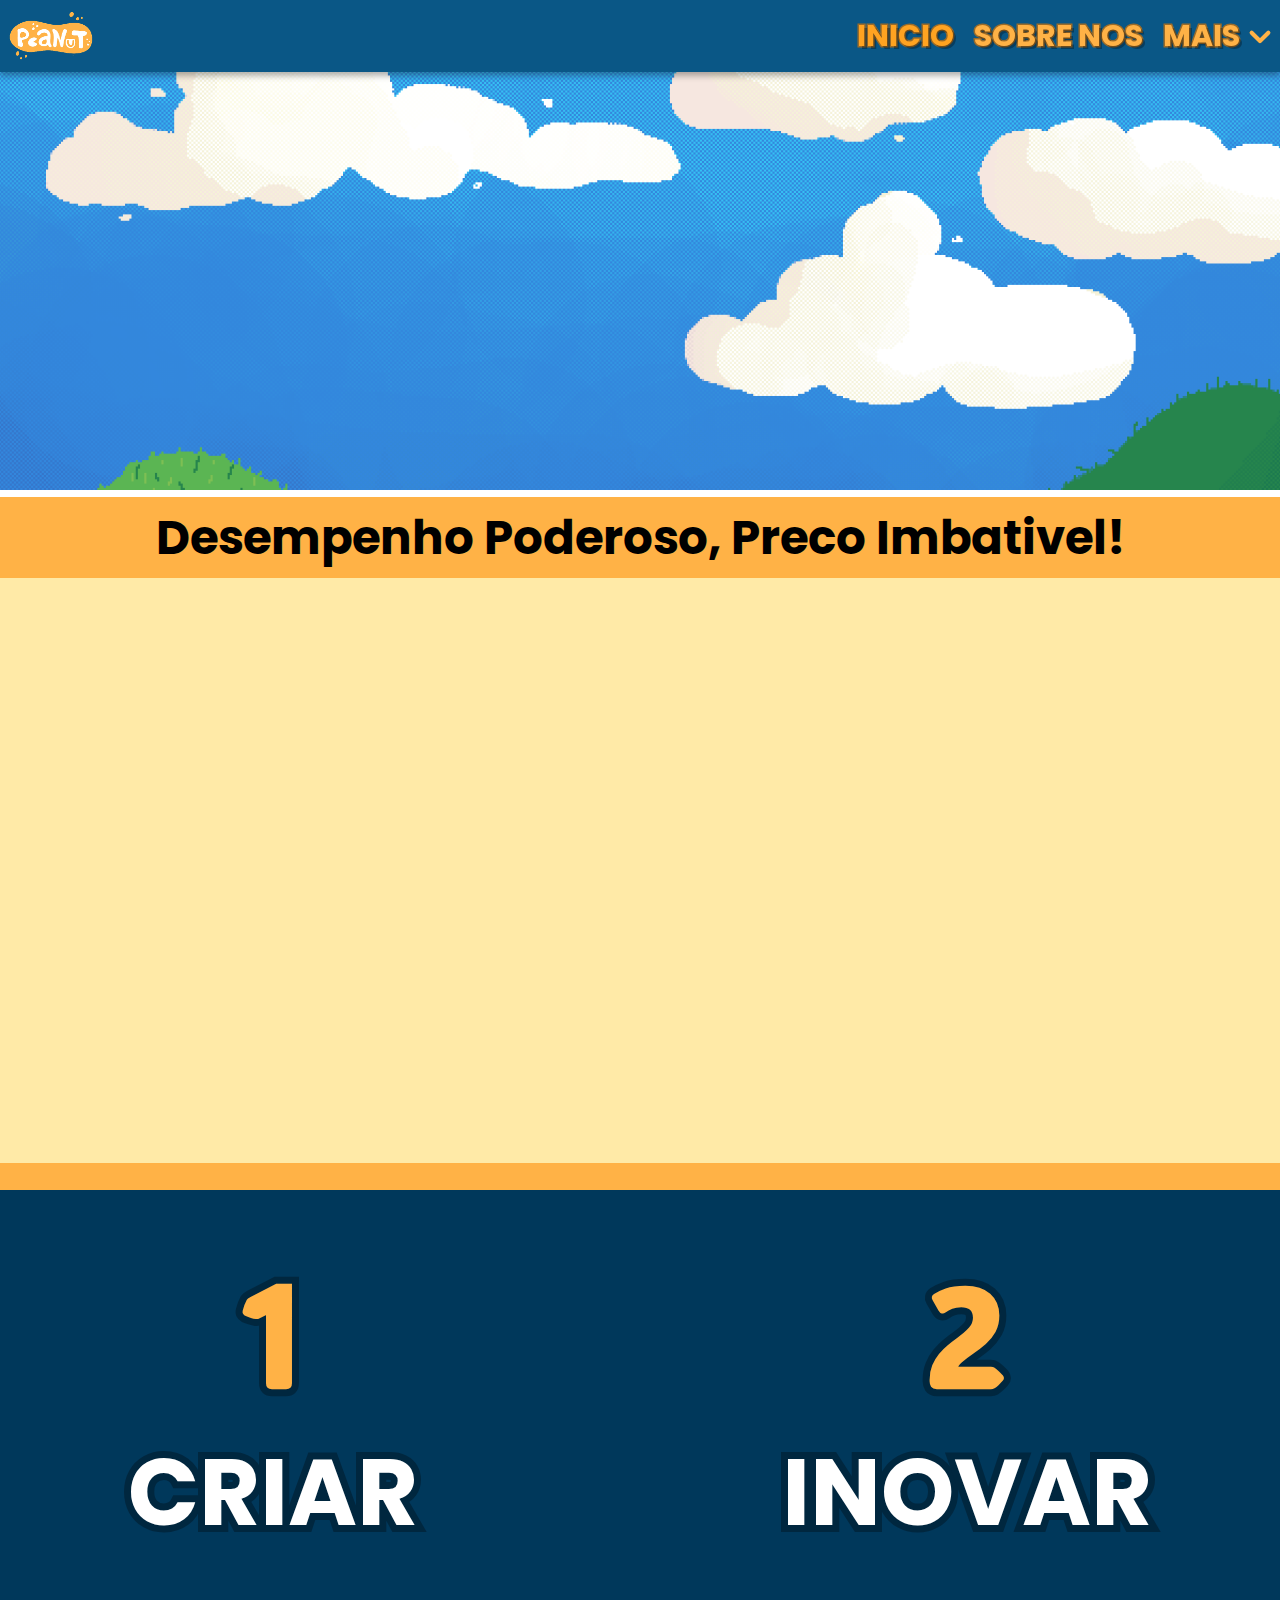
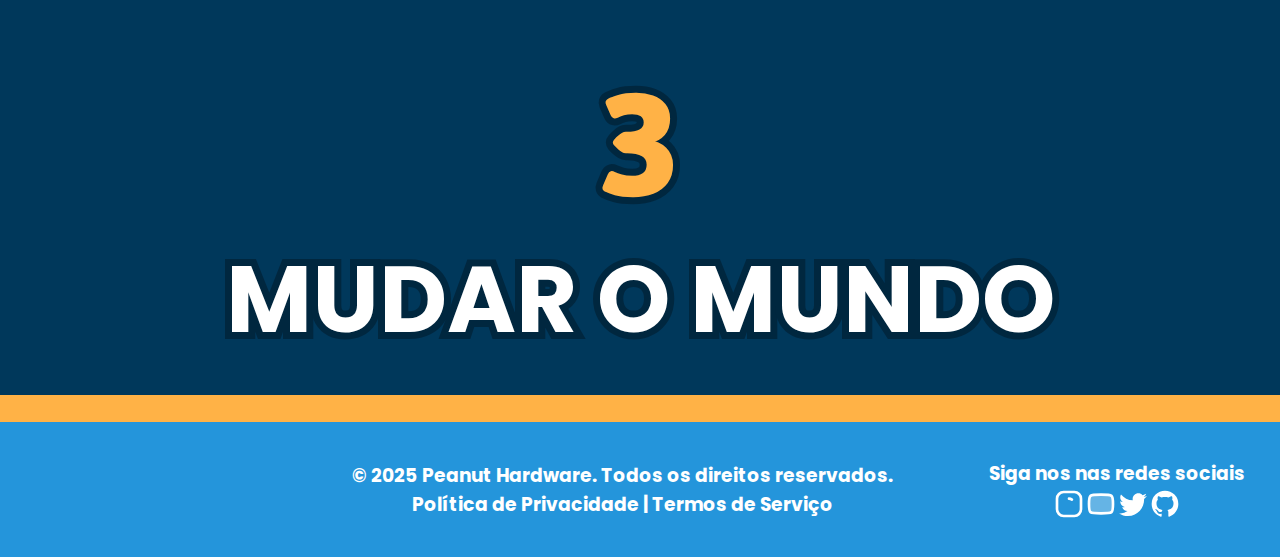
==== index.html @ 9fbf4899 "atualizacoes" ====
<!DOCTYPE html>
<html lang="en">
<head>
    <meta charset="UTF-8">
    <meta name="viewport" content="width=device-width, initial-scale=1.0">
    <title>Peanut Hardware</title>
    <link rel="stylesheet" href="style.css">


    <!--External Fonts-->
    <link rel="preconnect" href="https://fonts.googleapis.com">
    <link rel="preconnect" href="https://fonts.gstatic.com" crossorigin>
    <link href="https://fonts.googleapis.com/css2?family=ADLaM+Display&family=Poppins:ital,wght@0,100;0,200;0,300;0,400;0,500;0,600;0,700;0,800;0,900;1,100;1,200;1,300;1,400;1,500;1,600;1,700;1,800;1,900&display=swap" rel="stylesheet">
    

</head>
<body>
    <div id="barraSuperior">
        <img id ="logoPura" src="Assets/logo/logoPura.png" alt="logo Pura">
        <div style="width: 70%;"></div>
        <h3 style="color: #FFA321;">INICIO</h3>
        <h3>SOBRE NOS</h3>
        <div id="mais">
            <h3>MAIS</h3>
            <svg xmlns="http://www.w3.org/2000/svg" width="40" height="40" viewBox="0 0 24 24"><path fill="none" stroke="currentColor" stroke-linecap="round" stroke-linejoin="round" stroke-width="2.5" d="m7 10l5 5m0 0l5-5"/></svg>
        </div>

    </div>

    <table cellspacing="0" cellpadding="0" border="0" width="100%">
        <tr id="linha1">
            <td>
                <img id="BackgroundNuvens" src="Assets/BackgroundNuvens.png" alt="Background Nuvens">
                <!-- <img id="logo" src="Assets/logo/Logo.png" alt="Logo"> -->
            </td>
        </tr>
        <tr id="linha2">
            <td>
                <div class="barraTitulo">
                    <h3>Desempenho Poderoso, Preco Imbativel!</h3>
                </div>
            </td>
        </tr>
        <tr id="linha3">
            <td></td>
        </tr>
        <tr id="linha4">
            <td>
                <div class="separador"></div>
            </td>

        </tr>
        <tr class="linha5">
            <td class="anaRoubadaLinha1">
                <div class="anaRoubada">
                    <h3 class="numero">1</h3>
                    <div>
                        <h3>CRIAR</h3>
                    </div>
                </div>
                <div class="anaRoubada">
                    <h3 class="numero">2</h3>
                    <div>
                        <h3>INOVAR</h3>
                    </div>
                </div>
            </td>
        </tr>
        <tr class="linha5">
            <td>
                <div class="anaRoubada">
                    <h3 class="numero">3</h3>
                    <div>
                        <h3>MUDAR O MUNDO</h3>
                    </div>
                </div>
            </td>
        </tr>
        <tr class="separador">
            <td></td>
        </tr>
    </table>
    <footer id="rodape">
        <div style="width: 20%;"></div>
        <div>
            <h3>© 2025 Peanut Hardware. Todos os direitos reservados. <br> Política de Privacidade | Termos de Serviço </h3>
        </div>
        <div id="redesSociais">
            <h3>Siga nos nas redes sociais</h3>
            <div id="iconesRedesSociais">
                <svg xmlns="http://www.w3.org/2000/svg" width="32" height="32" viewBox="0 0 24 24"><circle cx="17" cy="7" r="1.5" fill="currentColor" fill-opacity="0"><animate fill="freeze" attributeName="fill-opacity" begin="1.3s" dur="0.15s" values="0;1"/></circle><g fill="none" stroke="currentColor" stroke-linecap="round" stroke-linejoin="round" stroke-width="2"><path stroke-dasharray="72" stroke-dashoffset="72" d="M16 3c2.76 0 5 2.24 5 5v8c0 2.76 -2.24 5 -5 5h-8c-2.76 0 -5 -2.24 -5 -5v-8c0 -2.76 2.24 -5 5 -5h4Z"><animate fill="freeze" attributeName="stroke-dashoffset" dur="0.6s" values="72;0"/></path><path stroke-dasharray="28" stroke-dashoffset="28" d="M12 8c2.21 0 4 1.79 4 4c0 2.21 -1.79 4 -4 4c-2.21 0 -4 -1.79 -4 -4c0 -2.21 1.79 -4 4 -4"><animate fill="freeze" attributeName="stroke-dashoffset" begin="0.7s" dur="0.6s" values="28;0"/></path></g></svg>
                <svg xmlns="http://www.w3.org/2000/svg" width="32" height="32" viewBox="0 0 24 24"><mask id="lineMdYoutubeFilled0"><g fill="none" fill-opacity="0" stroke="#fff" stroke-linecap="round" stroke-linejoin="round" stroke-width="2"><path fill="#fff" stroke-dasharray="64" stroke-dashoffset="64" d="M12 5c9 0 9 0 9 7c0 7 0 7 -9 7c-9 0 -9 0 -9 -7c0 -7 0 -7 9 -7Z"><animate fill="freeze" attributeName="fill-opacity" begin="0.6s" dur="0.5s" values="0;1"/><animate fill="freeze" attributeName="stroke-dashoffset" dur="0.6s" values="64;0"/></path><path fill="#000" stroke="none" d="M12 11L12 12L12 13z"><animate fill="freeze" attributeName="d" begin="1.1s" dur="0.2s" values="M12 11L12 12L12 13z;M10 8.5L16 12L10 15.5z"/><set fill="freeze" attributeName="fill-opacity" begin="1.1s" to="1"/></path></g></mask><rect width="24" height="24" fill="currentColor" mask="url(#lineMdYoutubeFilled0)"/></svg>
                <svg xmlns="http://www.w3.org/2000/svg" width="32" height="32" viewBox="0 0 24 24"><path fill="currentColor" d="M22.46 6c-.77.35-1.6.58-2.46.69c.88-.53 1.56-1.37 1.88-2.38c-.83.5-1.75.85-2.72 1.05C18.37 4.5 17.26 4 16 4c-2.35 0-4.27 1.92-4.27 4.29c0 .34.04.67.11.98C8.28 9.09 5.11 7.38 3 4.79c-.37.63-.58 1.37-.58 2.15c0 1.49.75 2.81 1.91 3.56c-.71 0-1.37-.2-1.95-.5v.03c0 2.08 1.48 3.82 3.44 4.21a4.2 4.2 0 0 1-1.93.07a4.28 4.28 0 0 0 4 2.98a8.52 8.52 0 0 1-5.33 1.84q-.51 0-1.02-.06C3.44 20.29 5.7 21 8.12 21C16 21 20.33 14.46 20.33 8.79c0-.19 0-.37-.01-.56c.84-.6 1.56-1.36 2.14-2.23"/></svg>
                <svg xmlns="http://www.w3.org/2000/svg" width="32" height="32" viewBox="0 0 24 24"><path fill="currentColor" d="M12 2A10 10 0 0 0 2 12c0 4.42 2.87 8.17 6.84 9.5c.5.08.66-.23.66-.5v-1.69c-2.77.6-3.36-1.34-3.36-1.34c-.46-1.16-1.11-1.47-1.11-1.47c-.91-.62.07-.6.07-.6c1 .07 1.53 1.03 1.53 1.03c.87 1.52 2.34 1.07 2.91.83c.09-.65.35-1.09.63-1.34c-2.22-.25-4.55-1.11-4.55-4.92c0-1.11.38-2 1.03-2.71c-.1-.25-.45-1.29.1-2.64c0 0 .84-.27 2.75 1.02c.79-.22 1.65-.33 2.5-.33s1.71.11 2.5.33c1.91-1.29 2.75-1.02 2.75-1.02c.55 1.35.2 2.39.1 2.64c.65.71 1.03 1.6 1.03 2.71c0 3.82-2.34 4.66-4.57 4.91c.36.31.69.92.69 1.85V21c0 .27.16.59.67.5C19.14 20.16 22 16.42 22 12A10 10 0 0 0 12 2"/></svg>
            </div>
        </div>
    </footer>


</body>
</html>
---- style.css ----
body {
    margin: 0px;
    font-family: "Poppins", sans-serif;
}

#barraSuperior {
    background-color: #0A5786;
    width: 100%;
    height: 8vh;
    position: fixed;
    display: flex;
    justify-content: space-between;
    align-items: center;
    box-shadow: 0px 4px 6px rgba(0, 0, 0, 0.3);
    
}

#barraSuperior img {
    height: 100%; /* Ajusta o tamanho da logo */
}

#barraSuperior h3 {
    margin: 0 10px; /* Adiciona espaçamento horizontal entre os textos */
    color: #FFB246; /* Garante que o texto seja visível */
    font-size: 30px; /* Ajusta o tamanho do texto */
    white-space: nowrap; /* Evita que o texto quebre em várias linhas */
    paint-order: stroke fill;
    -webkit-text-stroke: 3px #996B2A;
    text-shadow: 3px 3px rgba(0, 0, 0, 0.296);
}

#mais {
    display: flex;
    align-items: center;
}

#mais h3 {
    margin-right: 0%;

}

#mais svg {
    color: #FFB246;
}

#BackgroundNuvens {
    width: 100%;
    margin: 0px;
}

.barraTitulo {
    font-weight: 700;
    font-size: 40px;
    width: 100%;
    height: 9vh;
    align-content: center;
    background-color: #FFB246;
    display: flex; /* Adicionado */
    justify-content: center; /* Centraliza horizontalmente */
    align-items: center; /* Centraliza verticalmente */
    text-align: center; /* Garante alinhamento horizontal do texto */
}

.separador {
    width: 100%;
    height: 3vh;
    background-color: #FFB246;
}
#linha1 {

}

#linha3 {
    width: 100%;
    height: 65vh;
    background-color: #FFEAA7;
}

.linha5 {
    width: 100%;
    height: 40vh;
    background-color: #00385B;
}

.anaRoubada {
    font-weight: 700;
    font-size: 80px;
    font-weight: 600;    
    justify-content: center; /* Centraliza horizontalmente */
    align-items: center; /* Centraliza verticalmente */
    text-align: center; 
    margin-top: 5%;
    margin-bottom: 2%;
    color: #FFFFFF;
    paint-order: stroke fill;
    -webkit-text-stroke: 14px #00273F;
    
    
}

h3 {
    margin: 0px;
}
.numero {
    font-size: 140px;
    font-family: "ADLaM Display", system-ui;
    color: #FFB246;

}


.anaRoubadaLinha1 {
    margin-left: 10%;
    margin-right: 10%;
    display: flex; 
    justify-content: space-between;
}

#rodape {
    background-color: #2495DB;
    height: 15vh;
    display: flex;
    justify-content: space-between; /* Centraliza horizontalmente */
    align-items: center; /* Centraliza verticalmente */
    text-align: center; 
}

#rodape h3 {
    color: #FFFFFF;
}

#redesSociais {
    margin-right: 2.7%;
}


#iconesRedesSociais svg {
    color: #FFFFFF;
    transition: 0.2s;
    
}
#redesSociais div {
    display: flex;
    justify-content: center;
    align-items: center;
    text-align: center;
    
}


#logo {
    position: absolute;

} 

#logoPura {
    scale: 0.9;
}
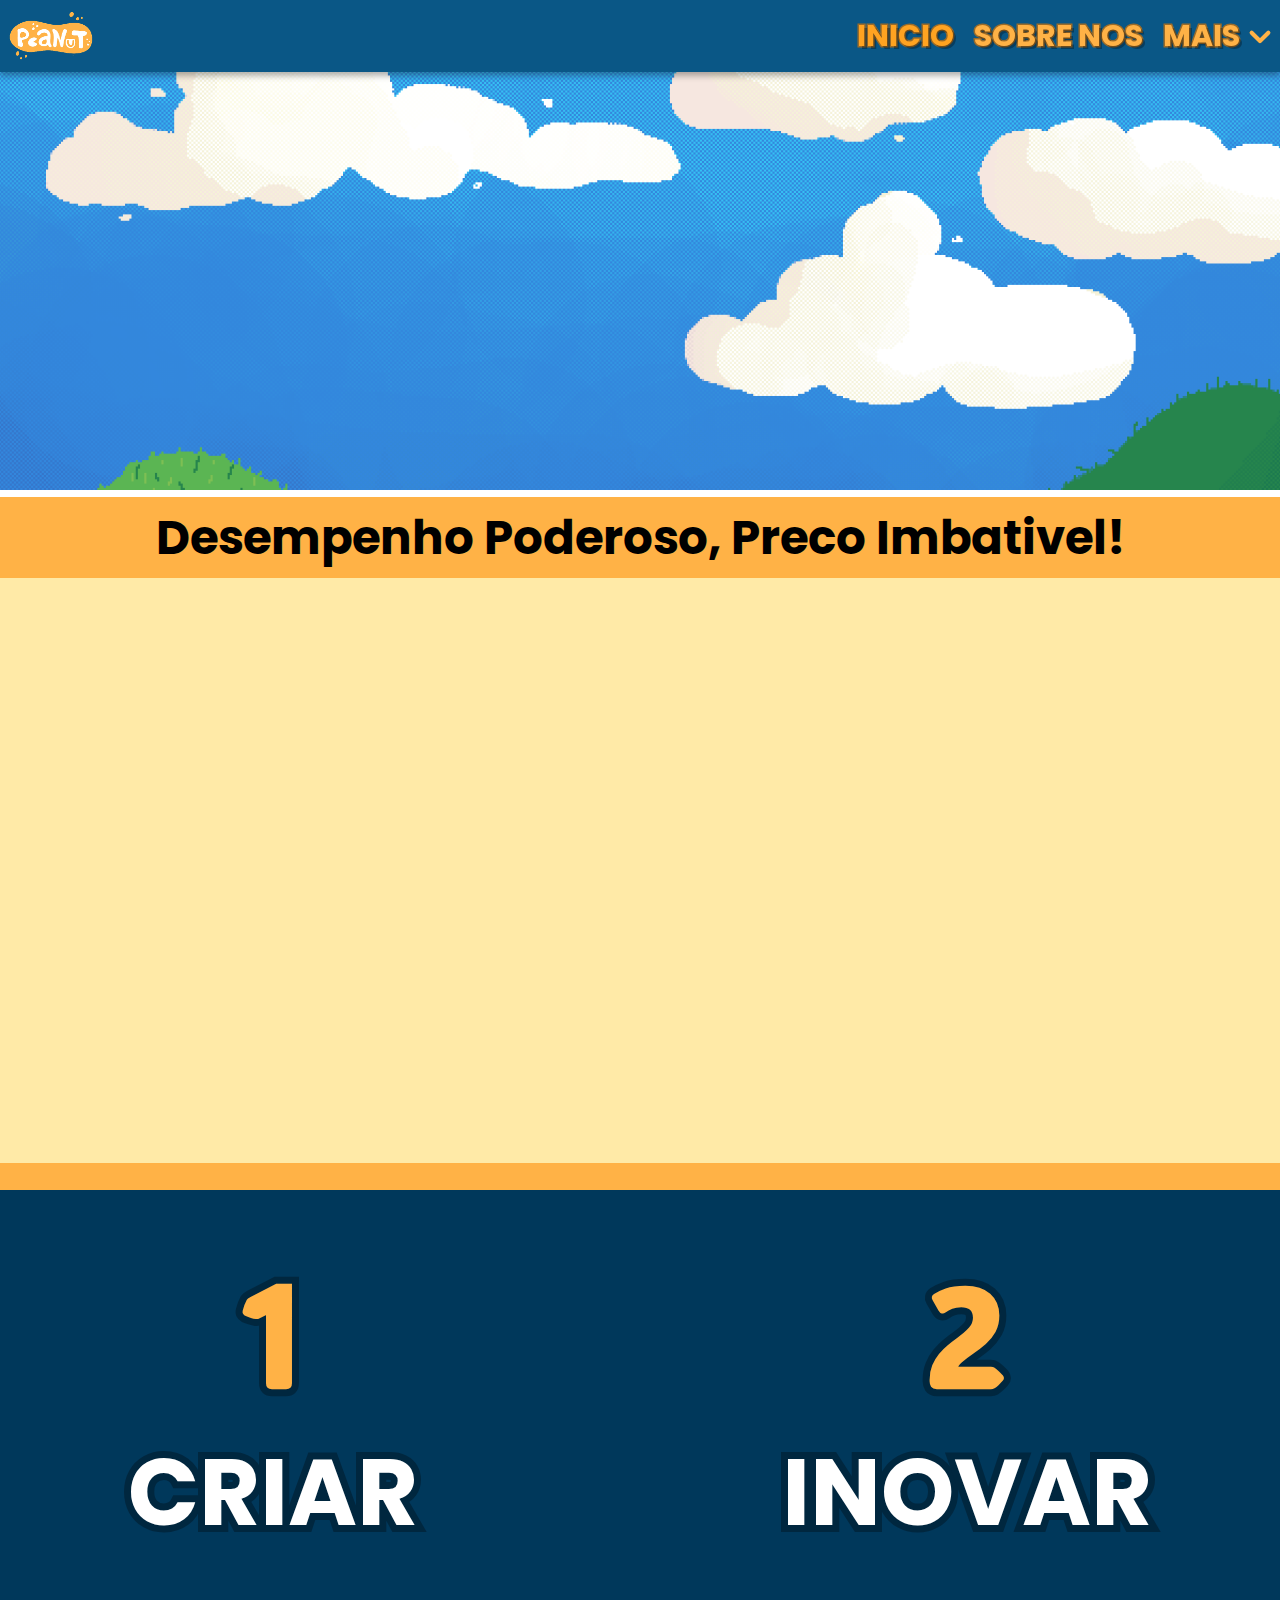
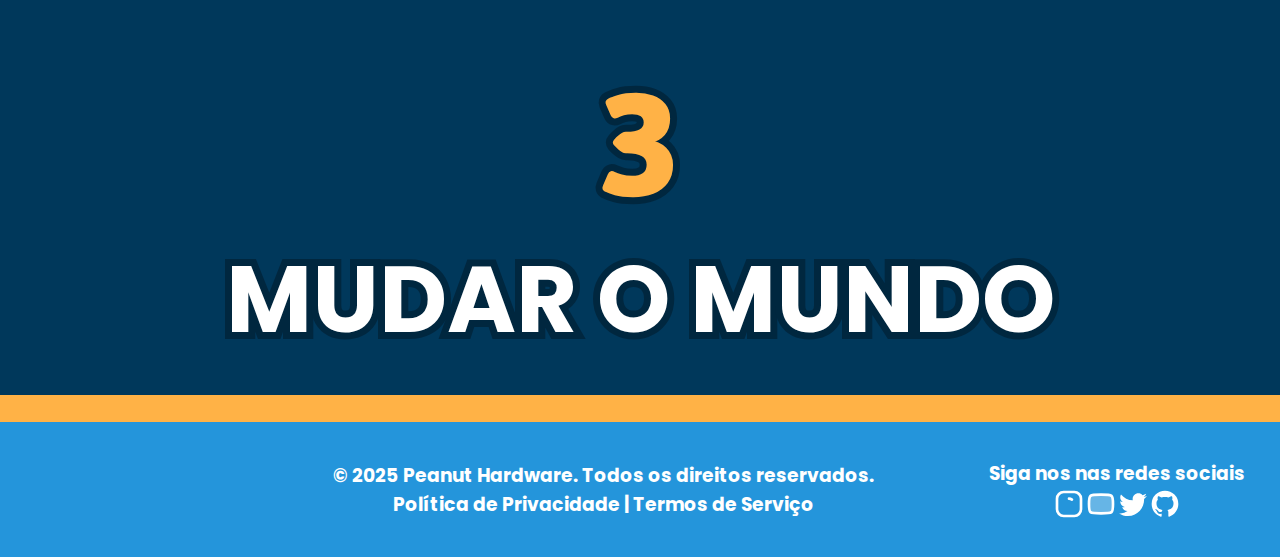
==== commit 5b24e5bd: "Add files via upload" ====
--- a/index.html
+++ b/index.html
@@ -1,101 +1,105 @@
-<!DOCTYPE html>
-<html lang="en">
-<head>
-    <meta charset="UTF-8">
-    <meta name="viewport" content="width=device-width, initial-scale=1.0">
-    <title>Peanut Hardware</title>
-    <link rel="stylesheet" href="style.css">
-
-
-    <!--External Fonts-->
-    <link rel="preconnect" href="https://fonts.googleapis.com">
-    <link rel="preconnect" href="https://fonts.gstatic.com" crossorigin>
-    <link href="https://fonts.googleapis.com/css2?family=ADLaM+Display&family=Poppins:ital,wght@0,100;0,200;0,300;0,400;0,500;0,600;0,700;0,800;0,900;1,100;1,200;1,300;1,400;1,500;1,600;1,700;1,800;1,900&display=swap" rel="stylesheet">
-    
-
-</head>
-<body>
-    <div id="barraSuperior">
-        <img id ="logoPura" src="Assets/logo/logoPura.png" alt="logo Pura">
-        <div style="width: 70%;"></div>
-        <h3 style="color: #FFA321;">INICIO</h3>
-        <h3>SOBRE NOS</h3>
-        <div id="mais">
-            <h3>MAIS</h3>
-            <svg xmlns="http://www.w3.org/2000/svg" width="40" height="40" viewBox="0 0 24 24"><path fill="none" stroke="currentColor" stroke-linecap="round" stroke-linejoin="round" stroke-width="2.5" d="m7 10l5 5m0 0l5-5"/></svg>
-        </div>
-
-    </div>
-
-    <table cellspacing="0" cellpadding="0" border="0" width="100%">
-        <tr id="linha1">
-            <td>
-                <img id="BackgroundNuvens" src="Assets/BackgroundNuvens.png" alt="Background Nuvens">
-                <!-- <img id="logo" src="Assets/logo/Logo.png" alt="Logo"> -->
-            </td>
-        </tr>
-        <tr id="linha2">
-            <td>
-                <div class="barraTitulo">
-                    <h3>Desempenho Poderoso, Preco Imbativel!</h3>
-                </div>
-            </td>
-        </tr>
-        <tr id="linha3">
-            <td></td>
-        </tr>
-        <tr id="linha4">
-            <td>
-                <div class="separador"></div>
-            </td>
-
-        </tr>
-        <tr class="linha5">
-            <td class="anaRoubadaLinha1">
-                <div class="anaRoubada">
-                    <h3 class="numero">1</h3>
-                    <div>
-                        <h3>CRIAR</h3>
-                    </div>
-                </div>
-                <div class="anaRoubada">
-                    <h3 class="numero">2</h3>
-                    <div>
-                        <h3>INOVAR</h3>
-                    </div>
-                </div>
-            </td>
-        </tr>
-        <tr class="linha5">
-            <td>
-                <div class="anaRoubada">
-                    <h3 class="numero">3</h3>
-                    <div>
-                        <h3>MUDAR O MUNDO</h3>
-                    </div>
-                </div>
-            </td>
-        </tr>
-        <tr class="separador">
-            <td></td>
-        </tr>
-    </table>
-    <footer id="rodape">
-        <div style="width: 20%;"></div>
-        <div>
-            <h3>© 2025 Peanut Hardware. Todos os direitos reservados. <br> Política de Privacidade | Termos de Serviço </h3>
-        </div>
-        <div id="redesSociais">
-            <h3>Siga nos nas redes sociais</h3>
-            <div id="iconesRedesSociais">
-                <svg xmlns="http://www.w3.org/2000/svg" width="32" height="32" viewBox="0 0 24 24"><circle cx="17" cy="7" r="1.5" fill="currentColor" fill-opacity="0"><animate fill="freeze" attributeName="fill-opacity" begin="1.3s" dur="0.15s" values="0;1"/></circle><g fill="none" stroke="currentColor" stroke-linecap="round" stroke-linejoin="round" stroke-width="2"><path stroke-dasharray="72" stroke-dashoffset="72" d="M16 3c2.76 0 5 2.24 5 5v8c0 2.76 -2.24 5 -5 5h-8c-2.76 0 -5 -2.24 -5 -5v-8c0 -2.76 2.24 -5 5 -5h4Z"><animate fill="freeze" attributeName="stroke-dashoffset" dur="0.6s" values="72;0"/></path><path stroke-dasharray="28" stroke-dashoffset="28" d="M12 8c2.21 0 4 1.79 4 4c0 2.21 -1.79 4 -4 4c-2.21 0 -4 -1.79 -4 -4c0 -2.21 1.79 -4 4 -4"><animate fill="freeze" attributeName="stroke-dashoffset" begin="0.7s" dur="0.6s" values="28;0"/></path></g></svg>
-                <svg xmlns="http://www.w3.org/2000/svg" width="32" height="32" viewBox="0 0 24 24"><mask id="lineMdYoutubeFilled0"><g fill="none" fill-opacity="0" stroke="#fff" stroke-linecap="round" stroke-linejoin="round" stroke-width="2"><path fill="#fff" stroke-dasharray="64" stroke-dashoffset="64" d="M12 5c9 0 9 0 9 7c0 7 0 7 -9 7c-9 0 -9 0 -9 -7c0 -7 0 -7 9 -7Z"><animate fill="freeze" attributeName="fill-opacity" begin="0.6s" dur="0.5s" values="0;1"/><animate fill="freeze" attributeName="stroke-dashoffset" dur="0.6s" values="64;0"/></path><path fill="#000" stroke="none" d="M12 11L12 12L12 13z"><animate fill="freeze" attributeName="d" begin="1.1s" dur="0.2s" values="M12 11L12 12L12 13z;M10 8.5L16 12L10 15.5z"/><set fill="freeze" attributeName="fill-opacity" begin="1.1s" to="1"/></path></g></mask><rect width="24" height="24" fill="currentColor" mask="url(#lineMdYoutubeFilled0)"/></svg>
-                <svg xmlns="http://www.w3.org/2000/svg" width="32" height="32" viewBox="0 0 24 24"><path fill="currentColor" d="M22.46 6c-.77.35-1.6.58-2.46.69c.88-.53 1.56-1.37 1.88-2.38c-.83.5-1.75.85-2.72 1.05C18.37 4.5 17.26 4 16 4c-2.35 0-4.27 1.92-4.27 4.29c0 .34.04.67.11.98C8.28 9.09 5.11 7.38 3 4.79c-.37.63-.58 1.37-.58 2.15c0 1.49.75 2.81 1.91 3.56c-.71 0-1.37-.2-1.95-.5v.03c0 2.08 1.48 3.82 3.44 4.21a4.2 4.2 0 0 1-1.93.07a4.28 4.28 0 0 0 4 2.98a8.52 8.52 0 0 1-5.33 1.84q-.51 0-1.02-.06C3.44 20.29 5.7 21 8.12 21C16 21 20.33 14.46 20.33 8.79c0-.19 0-.37-.01-.56c.84-.6 1.56-1.36 2.14-2.23"/></svg>
-                <svg xmlns="http://www.w3.org/2000/svg" width="32" height="32" viewBox="0 0 24 24"><path fill="currentColor" d="M12 2A10 10 0 0 0 2 12c0 4.42 2.87 8.17 6.84 9.5c.5.08.66-.23.66-.5v-1.69c-2.77.6-3.36-1.34-3.36-1.34c-.46-1.16-1.11-1.47-1.11-1.47c-.91-.62.07-.6.07-.6c1 .07 1.53 1.03 1.53 1.03c.87 1.52 2.34 1.07 2.91.83c.09-.65.35-1.09.63-1.34c-2.22-.25-4.55-1.11-4.55-4.92c0-1.11.38-2 1.03-2.71c-.1-.25-.45-1.29.1-2.64c0 0 .84-.27 2.75 1.02c.79-.22 1.65-.33 2.5-.33s1.71.11 2.5.33c1.91-1.29 2.75-1.02 2.75-1.02c.55 1.35.2 2.39.1 2.64c.65.71 1.03 1.6 1.03 2.71c0 3.82-2.34 4.66-4.57 4.91c.36.31.69.92.69 1.85V21c0 .27.16.59.67.5C19.14 20.16 22 16.42 22 12A10 10 0 0 0 12 2"/></svg>
-            </div>
-        </div>
-    </footer>
-
-
-</body>
-</html>
+<!DOCTYPE html>
+<html lang="en">
+<head>
+    <meta charset="UTF-8">
+    <meta name="viewport" content="width=device-width, initial-scale=1.0">
+    <title>Peanut Hardware</title>
+    <link rel="stylesheet" href="styleIndex.css">
+
+
+    <!--External Fonts-->
+    <link rel="preconnect" href="https://fonts.googleapis.com">
+    <link rel="preconnect" href="https://fonts.gstatic.com" crossorigin>
+    <link href="https://fonts.googleapis.com/css2?family=ADLaM+Display&family=Poppins:ital,wght@0,100;0,200;0,300;0,400;0,500;0,600;0,700;0,800;0,900;1,100;1,200;1,300;1,400;1,500;1,600;1,700;1,800;1,900&display=swap" rel="stylesheet">
+    
+
+</head>
+<body>
+    <div id="barraSuperior">
+        <img id ="logoPura" src="Assets/logo/logoPura.png" alt="logo Pura">
+        <div style="width: 70%;"></div>
+        <h3 style="color: #FFA321;">INICIO</h3>
+        <a href="sobreNos.html"> <h3>SOBRE NOS</h3> </a>
+        <div id="mais">
+            <h3>MAIS</h3>
+            <svg xmlns="http://www.w3.org/2000/svg" width="40" height="40" viewBox="0 0 24 24"><path fill="none" stroke="currentColor" stroke-linecap="round" stroke-linejoin="round" stroke-width="2.5" d="m7 10l5 5m0 0l5-5"/></svg>
+            <div id="quadradoMais">
+                
+            </div>
+        </div>
+
+
+    </div>
+
+    <table cellspacing="0" cellpadding="0" border="0" width="100%">
+        <tr id="linha1">
+            <td>
+                <img id="BackgroundNuvens" src="Assets/BackgroundNuvens.png" alt="Background Nuvens">
+                <img id="logo" src="Assets/logo/Logo.png" alt="Logo">
+            </td>
+        </tr>
+        <tr id="linha2">
+            <td>
+                <div class="barraTitulo">
+                    <h3>Desempenho Poderoso, Preco Imbativel!</h3>
+                </div>
+            </td>
+        </tr>
+        <tr id="linha3">
+            <td></td>
+        </tr>
+        <tr id="linha4">
+            <td>
+                <div class="separador"></div>
+            </td>
+
+        </tr>
+        <tr class="linha5">
+            <td class="anaRoubadaLinha1">
+                <div class="anaRoubada">
+                    <h3 class="numero">1</h3>
+                    <div>
+                        <h3>CRIAR</h3>
+                    </div>
+                </div>
+                <div class="anaRoubada">
+                    <h3 class="numero">2</h3>
+                    <div>
+                        <h3>INOVAR</h3>
+                    </div>
+                </div>
+            </td>
+        </tr>
+        <tr class="linha5">
+            <td>
+                <div class="anaRoubada">
+                    <h3 class="numero">3</h3>
+                    <div>
+                        <h3>MUDAR O MUNDO</h3>
+                    </div>
+                </div>
+            </td>
+        </tr>
+        <tr class="separador">
+            <td></td>
+        </tr>
+    </table>
+    <footer id="rodape">
+        <div style="width: 17%;"></div>
+        <div>
+            <h3>© 2025 Peanut Hardware. Todos os direitos reservados. <br> Política de Privacidade | Termos de Serviço </h3>
+        </div>
+        <div id="redesSociais">
+            <h3>Siga nos nas redes sociais</h3>
+            <div id="iconesRedesSociais">
+                <svg xmlns="http://www.w3.org/2000/svg" width="32" height="32" viewBox="0 0 24 24"><circle cx="17" cy="7" r="1.5" fill="currentColor" fill-opacity="0"><animate fill="freeze" attributeName="fill-opacity" begin="1.3s" dur="0.15s" values="0;1"/></circle><g fill="none" stroke="currentColor" stroke-linecap="round" stroke-linejoin="round" stroke-width="2"><path stroke-dasharray="72" stroke-dashoffset="72" d="M16 3c2.76 0 5 2.24 5 5v8c0 2.76 -2.24 5 -5 5h-8c-2.76 0 -5 -2.24 -5 -5v-8c0 -2.76 2.24 -5 5 -5h4Z"><animate fill="freeze" attributeName="stroke-dashoffset" dur="0.6s" values="72;0"/></path><path stroke-dasharray="28" stroke-dashoffset="28" d="M12 8c2.21 0 4 1.79 4 4c0 2.21 -1.79 4 -4 4c-2.21 0 -4 -1.79 -4 -4c0 -2.21 1.79 -4 4 -4"><animate fill="freeze" attributeName="stroke-dashoffset" begin="0.7s" dur="0.6s" values="28;0"/></path></g></svg>
+                <svg xmlns="http://www.w3.org/2000/svg" width="32" height="32" viewBox="0 0 24 24"><mask id="lineMdYoutubeFilled0"><g fill="none" fill-opacity="0" stroke="#fff" stroke-linecap="round" stroke-linejoin="round" stroke-width="2"><path fill="#fff" stroke-dasharray="64" stroke-dashoffset="64" d="M12 5c9 0 9 0 9 7c0 7 0 7 -9 7c-9 0 -9 0 -9 -7c0 -7 0 -7 9 -7Z"><animate fill="freeze" attributeName="fill-opacity" begin="0.6s" dur="0.5s" values="0;1"/><animate fill="freeze" attributeName="stroke-dashoffset" dur="0.6s" values="64;0"/></path><path fill="#000" stroke="none" d="M12 11L12 12L12 13z"><animate fill="freeze" attributeName="d" begin="1.1s" dur="0.2s" values="M12 11L12 12L12 13z;M10 8.5L16 12L10 15.5z"/><set fill="freeze" attributeName="fill-opacity" begin="1.1s" to="1"/></path></g></mask><rect width="24" height="24" fill="currentColor" mask="url(#lineMdYoutubeFilled0)"/></svg>
+                <svg xmlns="http://www.w3.org/2000/svg" width="32" height="32" viewBox="0 0 24 24"><path fill="currentColor" d="M22.46 6c-.77.35-1.6.58-2.46.69c.88-.53 1.56-1.37 1.88-2.38c-.83.5-1.75.85-2.72 1.05C18.37 4.5 17.26 4 16 4c-2.35 0-4.27 1.92-4.27 4.29c0 .34.04.67.11.98C8.28 9.09 5.11 7.38 3 4.79c-.37.63-.58 1.37-.58 2.15c0 1.49.75 2.81 1.91 3.56c-.71 0-1.37-.2-1.95-.5v.03c0 2.08 1.48 3.82 3.44 4.21a4.2 4.2 0 0 1-1.93.07a4.28 4.28 0 0 0 4 2.98a8.52 8.52 0 0 1-5.33 1.84q-.51 0-1.02-.06C3.44 20.29 5.7 21 8.12 21C16 21 20.33 14.46 20.33 8.79c0-.19 0-.37-.01-.56c.84-.6 1.56-1.36 2.14-2.23"/></svg>
+                <svg xmlns="http://www.w3.org/2000/svg" width="32" height="32" viewBox="0 0 24 24"><path fill="currentColor" d="M12 2A10 10 0 0 0 2 12c0 4.42 2.87 8.17 6.84 9.5c.5.08.66-.23.66-.5v-1.69c-2.77.6-3.36-1.34-3.36-1.34c-.46-1.16-1.11-1.47-1.11-1.47c-.91-.62.07-.6.07-.6c1 .07 1.53 1.03 1.53 1.03c.87 1.52 2.34 1.07 2.91.83c.09-.65.35-1.09.63-1.34c-2.22-.25-4.55-1.11-4.55-4.92c0-1.11.38-2 1.03-2.71c-.1-.25-.45-1.29.1-2.64c0 0 .84-.27 2.75 1.02c.79-.22 1.65-.33 2.5-.33s1.71.11 2.5.33c1.91-1.29 2.75-1.02 2.75-1.02c.55 1.35.2 2.39.1 2.64c.65.71 1.03 1.6 1.03 2.71c0 3.82-2.34 4.66-4.57 4.91c.36.31.69.92.69 1.85V21c0 .27.16.59.67.5C19.14 20.16 22 16.42 22 12A10 10 0 0 0 12 2"/></svg>
+            </div>
+        </div>
+    </footer>
+
+
+</body>
+</html>
--- a/styleIndex.css
+++ b/styleIndex.css
@@ -0,0 +1,183 @@
+body {
+    margin: 0px;
+    font-family: "Poppins", sans-serif;
+}
+
+#barraSuperior {
+    background-color: #0A5786;
+    width: 100%;
+    height: 8vh;
+    position: fixed;
+    display: flex;
+    justify-content: space-between;
+    align-items: center;
+    box-shadow: 0px 4px 6px rgba(0, 0, 0, 0.3);
+    user-select: none;
+}
+
+#barraSuperior img {
+    height: 100%; /* Ajusta o tamanho da logo */
+}
+
+#barraSuperior h3 {
+    margin: 0 10px; /* Adiciona espaçamento horizontal entre os textos */
+    color: #FFB246; /* Garante que o texto seja visível */
+    font-size: 30px; /* Ajusta o tamanho do texto */
+    white-space: nowrap; /* Evita que o texto quebre em várias linhas */
+    paint-order: stroke fill;
+    -webkit-text-stroke: 3px #996B2A;
+    text-shadow: 3px 3px rgba(0, 0, 0, 0.296);
+}
+
+#mais {
+    display: flex;
+    align-items: center;
+    animation: 0.2s;
+}
+
+#mais h3 {
+    margin-right: 0%;
+
+}
+
+#mais svg {
+    color: #FFB246;
+}
+
+#quadradoMais {
+    animation: 0.2s;
+    width: 12%;
+    height: 28vh;
+    background-color: #FFB246;
+    position: absolute;
+    top: 80%;
+    left: 87.5%;
+    border-radius: 10px;
+    opacity: 0;
+
+}
+
+#mais:hover #quadradoMais {
+    animation: opacity 0.5s;
+    opacity: 1;
+    
+}
+
+#BackgroundNuvens {
+    width: 100%;
+    margin: 0px;
+}
+
+.barraTitulo {
+    font-weight: 700;
+    font-size: 40px;
+    width: 100%;
+    height: 9vh;
+    align-content: center;
+    background-color: #FFB246;
+    display: flex; /* Adicionado */
+    justify-content: center; /* Centraliza horizontalmente */
+    align-items: center; /* Centraliza verticalmente */
+    text-align: center; /* Garante alinhamento horizontal do texto */
+}
+
+.separador {
+    width: 100%;
+    height: 3vh;
+    background-color: #FFB246;
+}
+#linha1 {
+
+}
+
+#linha3 {
+    width: 100%;
+    height: 65vh;
+    background-color: #FFEAA7;
+}
+
+.linha5 {
+    width: 100%;
+    height: 40vh;
+    background-color: #00385B;
+}
+
+.anaRoubada {
+    font-weight: 700;
+    font-size: 80px;
+    font-weight: 600;    
+    justify-content: center; /* Centraliza horizontalmente */
+    align-items: center; /* Centraliza verticalmente */
+    text-align: center; 
+    margin-top: 5%;
+    margin-bottom: 2%;
+    color: #FFFFFF;
+    paint-order: stroke fill;
+    -webkit-text-stroke: 14px #00273F;
+    user-select: none;
+    
+}
+
+h3 {
+    margin: 0px;
+}
+.numero {
+    font-size: 140px;
+    font-family: "ADLaM Display", system-ui;
+    color: #FFB246;
+
+}
+
+
+.anaRoubadaLinha1 {
+    margin-left: 10%;
+    margin-right: 10%;
+    display: flex; 
+    justify-content: space-between;
+}
+
+#rodape {
+    background-color: #2495DB;
+    height: 15vh;
+    display: flex;
+    justify-content: space-between; /* Centraliza horizontalmente */
+    align-items: center; /* Centraliza verticalmente */
+    text-align: center; 
+}
+
+#rodape h3 {
+    color: #FFFFFF;
+}
+
+#redesSociais {
+    margin-right: 2.7%;
+}
+
+
+#iconesRedesSociais svg {
+    color: #FFFFFF;
+    transition: 0.2s;
+    
+}
+#redesSociais div {
+    display: flex;
+    justify-content: center;
+    align-items: center;
+    text-align: center;
+    
+}
+
+
+#logo {
+    position: absolute;
+
+} 
+
+#logoPura {
+    scale: 0.9;
+}
+
+a{
+    text-decoration: none;
+
+}
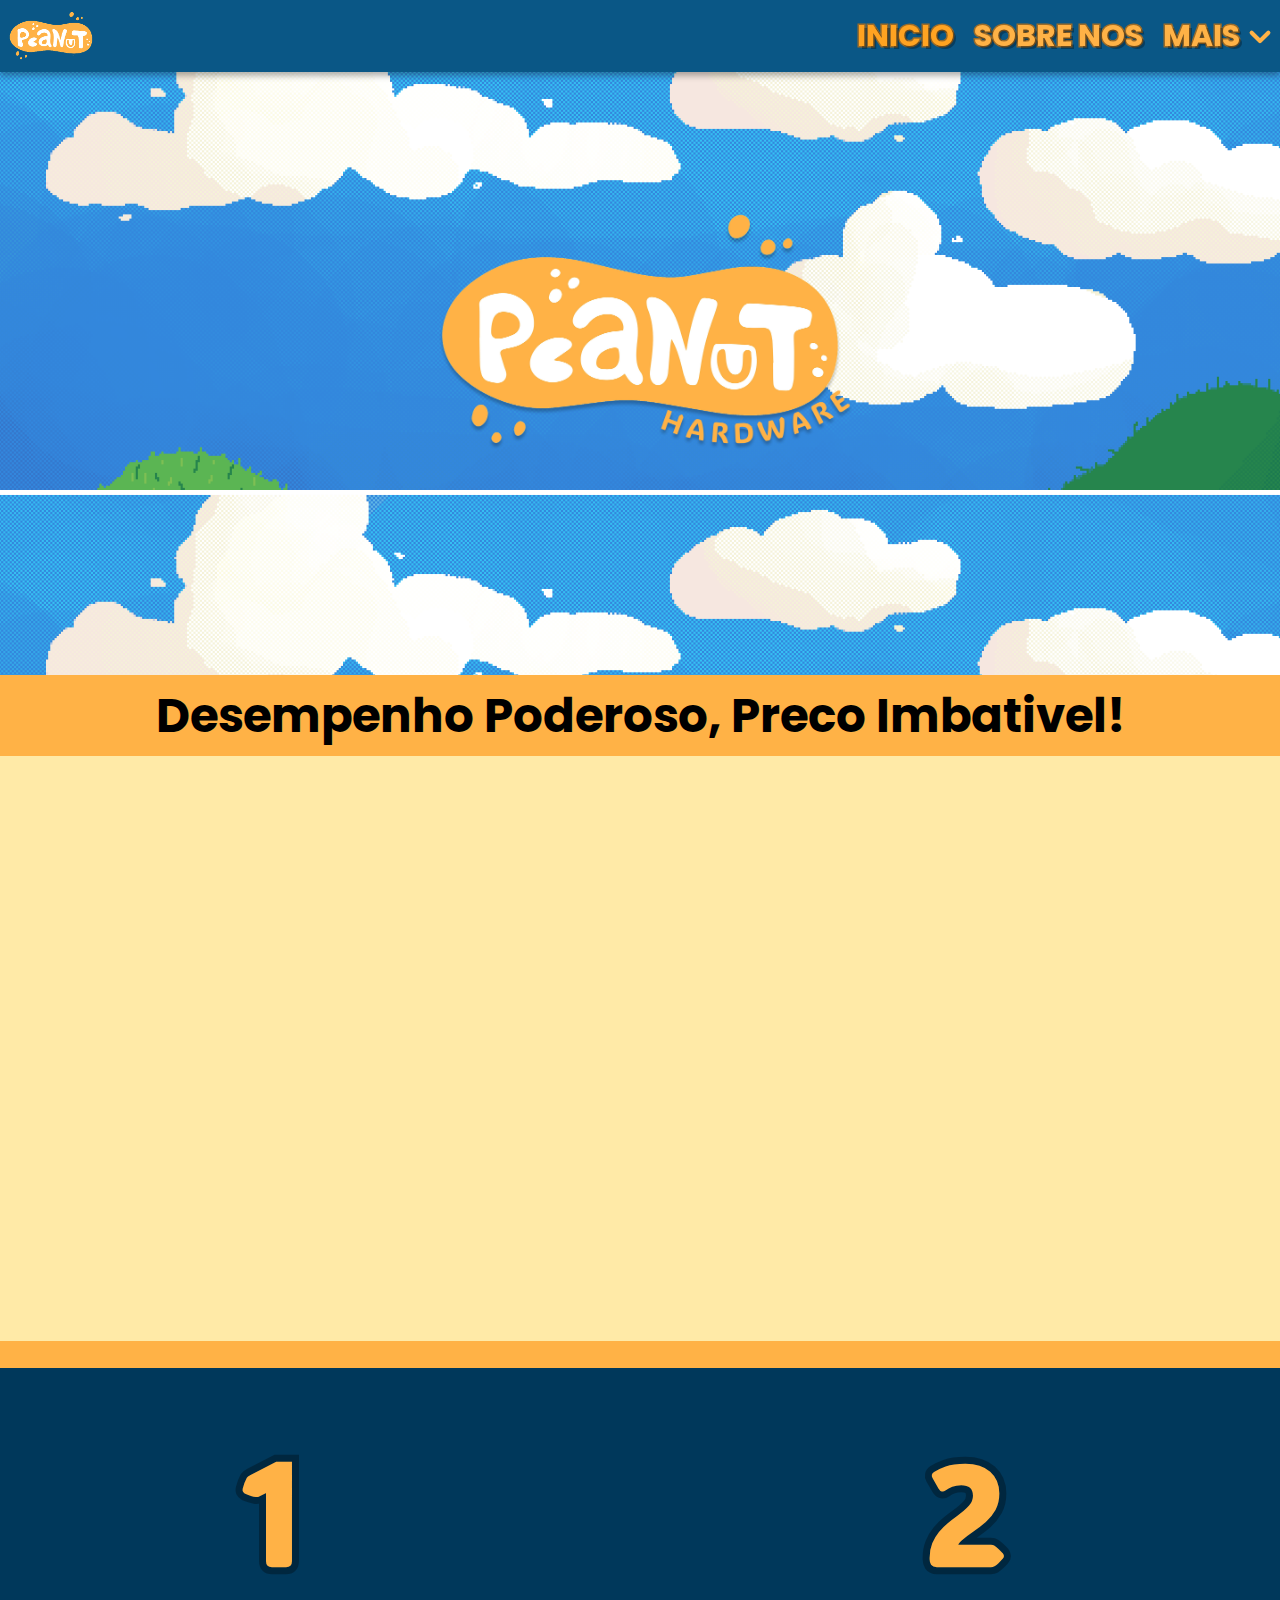
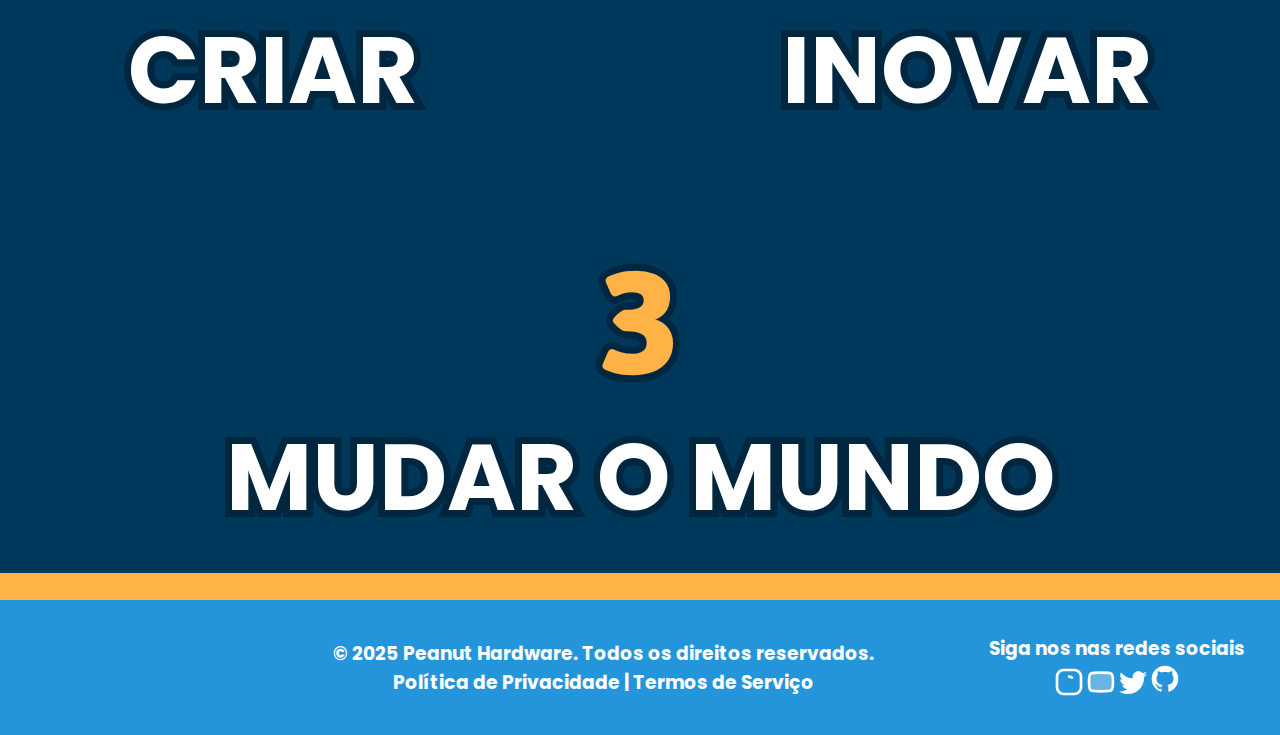
==== commit de66d7cc: "Add files via upload" ====
--- a/index.html
+++ b/index.html
@@ -24,7 +24,9 @@
             <h3>MAIS</h3>
             <svg xmlns="http://www.w3.org/2000/svg" width="40" height="40" viewBox="0 0 24 24"><path fill="none" stroke="currentColor" stroke-linecap="round" stroke-linejoin="round" stroke-width="2.5" d="m7 10l5 5m0 0l5-5"/></svg>
             <div id="quadradoMais">
-                
+                <a href="Processadores.html"> <h3>Processadores</h3> </a>
+                <a href=""> <h3>Memoria Ram</h3> </a>
+                <a href=""> <h3>Contate nos</h3> </a>
             </div>
         </div>
 
@@ -34,7 +36,6 @@
     <table cellspacing="0" cellpadding="0" border="0" width="100%">
         <tr id="linha1">
             <td>
-                <img id="BackgroundNuvens" src="Assets/BackgroundNuvens.png" alt="Background Nuvens">
                 <img id="logo" src="Assets/logo/Logo.png" alt="Logo">
             </td>
         </tr>
@@ -95,7 +96,7 @@
                 <svg xmlns="http://www.w3.org/2000/svg" width="32" height="32" viewBox="0 0 24 24"><circle cx="17" cy="7" r="1.5" fill="currentColor" fill-opacity="0"><animate fill="freeze" attributeName="fill-opacity" begin="1.3s" dur="0.15s" values="0;1"/></circle><g fill="none" stroke="currentColor" stroke-linecap="round" stroke-linejoin="round" stroke-width="2"><path stroke-dasharray="72" stroke-dashoffset="72" d="M16 3c2.76 0 5 2.24 5 5v8c0 2.76 -2.24 5 -5 5h-8c-2.76 0 -5 -2.24 -5 -5v-8c0 -2.76 2.24 -5 5 -5h4Z"><animate fill="freeze" attributeName="stroke-dashoffset" dur="0.6s" values="72;0"/></path><path stroke-dasharray="28" stroke-dashoffset="28" d="M12 8c2.21 0 4 1.79 4 4c0 2.21 -1.79 4 -4 4c-2.21 0 -4 -1.79 -4 -4c0 -2.21 1.79 -4 4 -4"><animate fill="freeze" attributeName="stroke-dashoffset" begin="0.7s" dur="0.6s" values="28;0"/></path></g></svg>
                 <svg xmlns="http://www.w3.org/2000/svg" width="32" height="32" viewBox="0 0 24 24"><mask id="lineMdYoutubeFilled0"><g fill="none" fill-opacity="0" stroke="#fff" stroke-linecap="round" stroke-linejoin="round" stroke-width="2"><path fill="#fff" stroke-dasharray="64" stroke-dashoffset="64" d="M12 5c9 0 9 0 9 7c0 7 0 7 -9 7c-9 0 -9 0 -9 -7c0 -7 0 -7 9 -7Z"><animate fill="freeze" attributeName="fill-opacity" begin="0.6s" dur="0.5s" values="0;1"/><animate fill="freeze" attributeName="stroke-dashoffset" dur="0.6s" values="64;0"/></path><path fill="#000" stroke="none" d="M12 11L12 12L12 13z"><animate fill="freeze" attributeName="d" begin="1.1s" dur="0.2s" values="M12 11L12 12L12 13z;M10 8.5L16 12L10 15.5z"/><set fill="freeze" attributeName="fill-opacity" begin="1.1s" to="1"/></path></g></mask><rect width="24" height="24" fill="currentColor" mask="url(#lineMdYoutubeFilled0)"/></svg>
                 <svg xmlns="http://www.w3.org/2000/svg" width="32" height="32" viewBox="0 0 24 24"><path fill="currentColor" d="M22.46 6c-.77.35-1.6.58-2.46.69c.88-.53 1.56-1.37 1.88-2.38c-.83.5-1.75.85-2.72 1.05C18.37 4.5 17.26 4 16 4c-2.35 0-4.27 1.92-4.27 4.29c0 .34.04.67.11.98C8.28 9.09 5.11 7.38 3 4.79c-.37.63-.58 1.37-.58 2.15c0 1.49.75 2.81 1.91 3.56c-.71 0-1.37-.2-1.95-.5v.03c0 2.08 1.48 3.82 3.44 4.21a4.2 4.2 0 0 1-1.93.07a4.28 4.28 0 0 0 4 2.98a8.52 8.52 0 0 1-5.33 1.84q-.51 0-1.02-.06C3.44 20.29 5.7 21 8.12 21C16 21 20.33 14.46 20.33 8.79c0-.19 0-.37-.01-.56c.84-.6 1.56-1.36 2.14-2.23"/></svg>
-                <svg xmlns="http://www.w3.org/2000/svg" width="32" height="32" viewBox="0 0 24 24"><path fill="currentColor" d="M12 2A10 10 0 0 0 2 12c0 4.42 2.87 8.17 6.84 9.5c.5.08.66-.23.66-.5v-1.69c-2.77.6-3.36-1.34-3.36-1.34c-.46-1.16-1.11-1.47-1.11-1.47c-.91-.62.07-.6.07-.6c1 .07 1.53 1.03 1.53 1.03c.87 1.52 2.34 1.07 2.91.83c.09-.65.35-1.09.63-1.34c-2.22-.25-4.55-1.11-4.55-4.92c0-1.11.38-2 1.03-2.71c-.1-.25-.45-1.29.1-2.64c0 0 .84-.27 2.75 1.02c.79-.22 1.65-.33 2.5-.33s1.71.11 2.5.33c1.91-1.29 2.75-1.02 2.75-1.02c.55 1.35.2 2.39.1 2.64c.65.71 1.03 1.6 1.03 2.71c0 3.82-2.34 4.66-4.57 4.91c.36.31.69.92.69 1.85V21c0 .27.16.59.67.5C19.14 20.16 22 16.42 22 12A10 10 0 0 0 12 2"/></svg>
+                <a href="https://github.com/amendoa657/"> <svg xmlns="http://www.w3.org/2000/svg" width="32" height="32" viewBox="0 0 24 24"><path fill="currentColor" d="M12 2A10 10 0 0 0 2 12c0 4.42 2.87 8.17 6.84 9.5c.5.08.66-.23.66-.5v-1.69c-2.77.6-3.36-1.34-3.36-1.34c-.46-1.16-1.11-1.47-1.11-1.47c-.91-.62.07-.6.07-.6c1 .07 1.53 1.03 1.53 1.03c.87 1.52 2.34 1.07 2.91.83c.09-.65.35-1.09.63-1.34c-2.22-.25-4.55-1.11-4.55-4.92c0-1.11.38-2 1.03-2.71c-.1-.25-.45-1.29.1-2.64c0 0 .84-.27 2.75 1.02c.79-.22 1.65-.33 2.5-.33s1.71.11 2.5.33c1.91-1.29 2.75-1.02 2.75-1.02c.55 1.35.2 2.39.1 2.64c.65.71 1.03 1.6 1.03 2.71c0 3.82-2.34 4.66-4.57 4.91c.36.31.69.92.69 1.85V21c0 .27.16.59.67.5C19.14 20.16 22 16.42 22 12A10 10 0 0 0 12 2"/></svg> </a>
             </div>
         </div>
     </footer>
--- a/styleIndex.css
+++ b/styleIndex.css
@@ -54,19 +54,25 @@
     left: 87.5%;
     border-radius: 10px;
     opacity: 0;
-
+    z-index: -99;
 }
 
 #mais:hover #quadradoMais {
-    animation: opacity 0.5s;
     opacity: 1;
+    z-index: 99;
     
 }
 
-#BackgroundNuvens {
-    width: 100%;
-    margin: 0px;
+#quadradoMais h3 {
+    color: #000000;
+    font-size: 28px;
+    margin-left: 3%;
+    text-align: left;
+    padding-top: 5%;
+    -webkit-text-stroke: 0px #996B2A;
+    text-shadow:1.5px 1.5px rgba(0, 0, 0, 0.296);
 }
+
 
 .barraTitulo {
     font-weight: 700;
@@ -87,7 +93,11 @@
     background-color: #FFB246;
 }
 #linha1 {
-
+    height: 75vh;
+    width: 100%;
+    background-image: url('/Assets/BackgroundNuvens.png');
+    background-size: 100%;
+    text-align: center;
 }
 
 #linha3 {
@@ -169,7 +179,7 @@
 
 
 #logo {
-    position: absolute;
+    width: 35%;
 
 } 
 
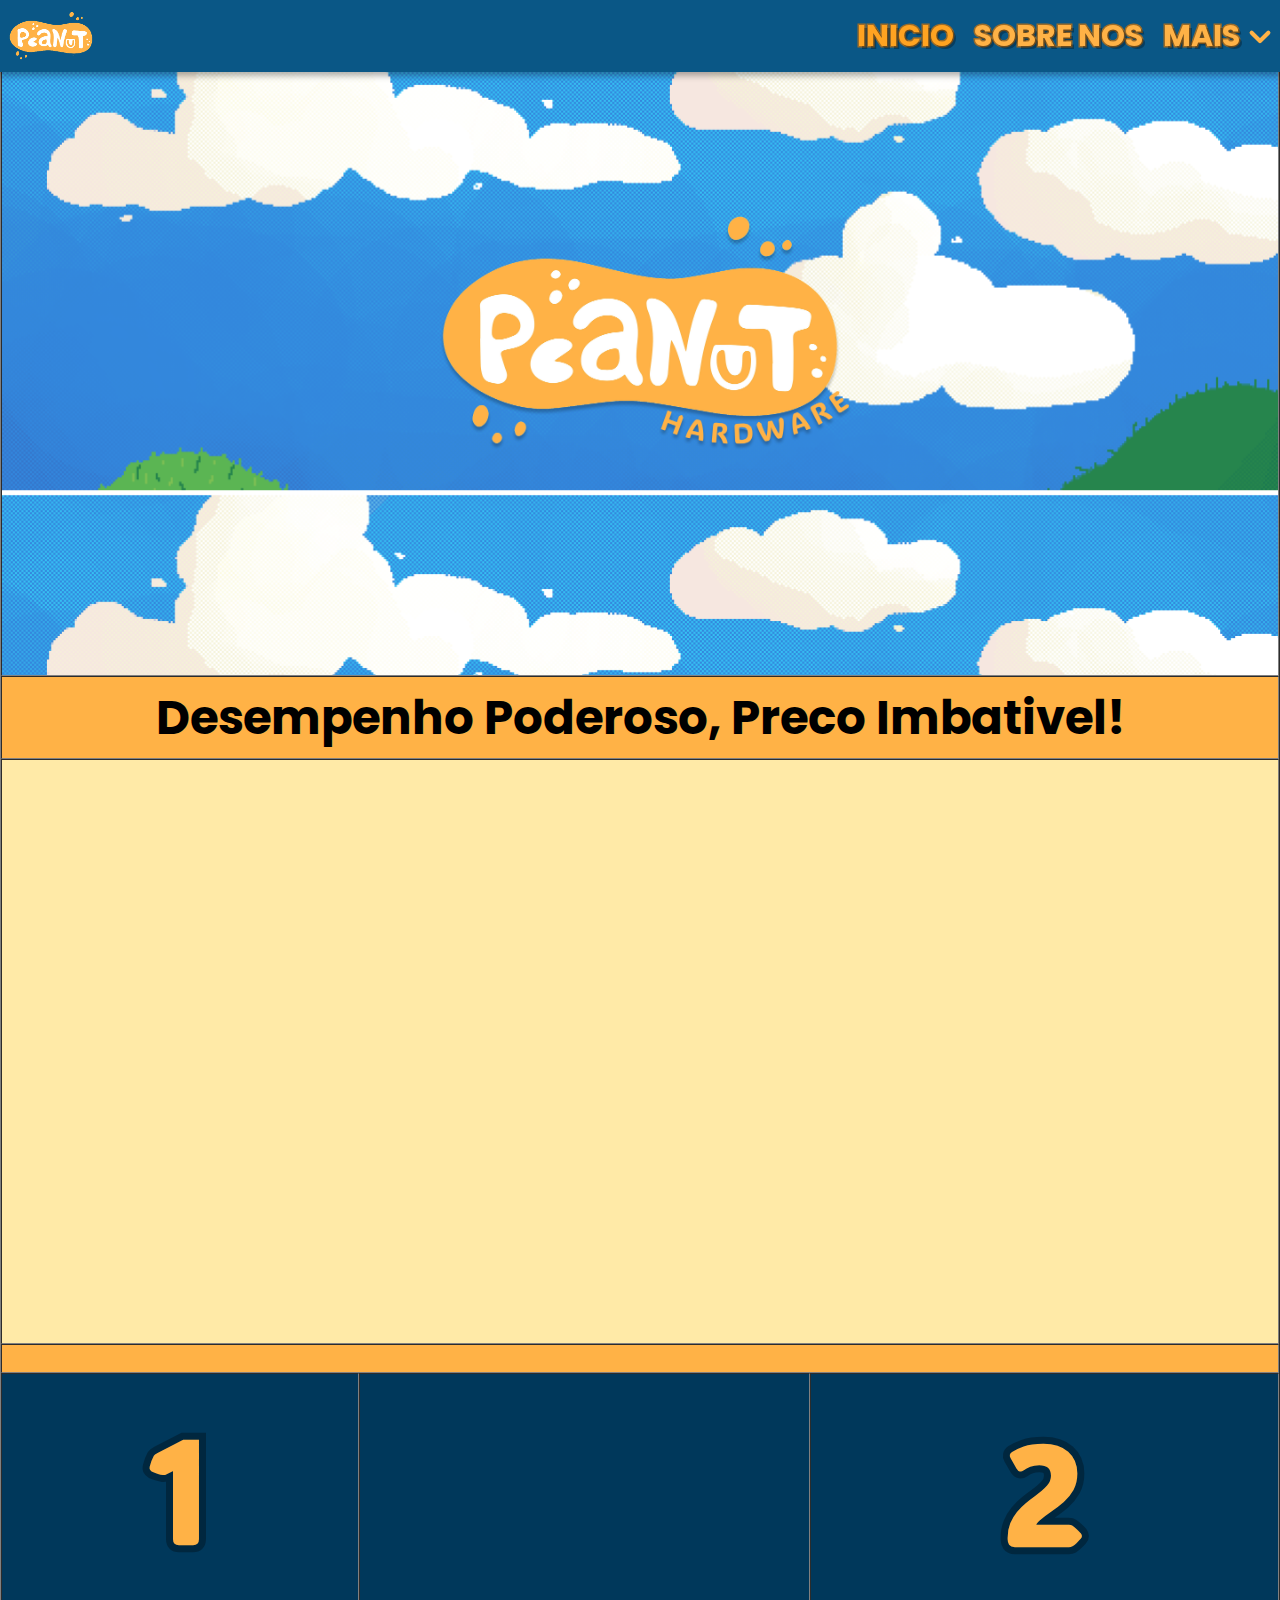
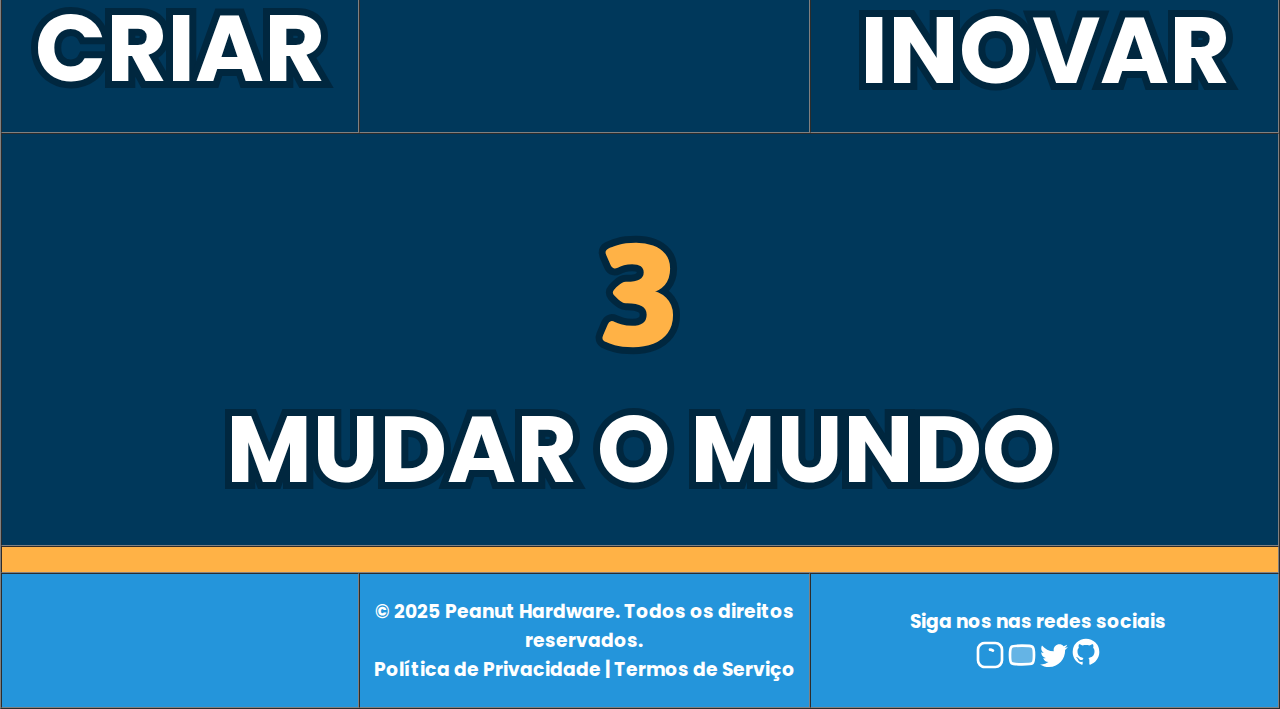
==== commit 21471978: "atualizei os trem" ====
--- a/index.html
+++ b/index.html
@@ -33,24 +33,24 @@
 
     </div>
 
-    <table cellspacing="0" cellpadding="0" border="0" width="100%">
+    <table cellspacing="0" cellpadding="0" border width="100%">
         <tr id="linha1">
-            <td>
+            <td colspan="3">
                 <img id="logo" src="Assets/logo/Logo.png" alt="Logo">
             </td>
         </tr>
         <tr id="linha2">
-            <td>
+            <td colspan="3">
                 <div class="barraTitulo">
                     <h3>Desempenho Poderoso, Preco Imbativel!</h3>
                 </div>
             </td>
         </tr>
         <tr id="linha3">
-            <td></td>
+            <td colspan="3"></td>
         </tr>
         <tr id="linha4">
-            <td>
+            <td colspan="3">
                 <div class="separador"></div>
             </td>
 
@@ -63,6 +63,11 @@
                         <h3>CRIAR</h3>
                     </div>
                 </div>
+            </td>
+            <td>
+
+            </td>
+            <td>
                 <div class="anaRoubada">
                     <h3 class="numero">2</h3>
                     <div>
@@ -72,7 +77,7 @@
             </td>
         </tr>
         <tr class="linha5">
-            <td>
+            <td colspan="3">
                 <div class="anaRoubada">
                     <h3 class="numero">3</h3>
                     <div>
@@ -82,10 +87,33 @@
             </td>
         </tr>
         <tr class="separador">
-            <td></td>
+            <td colspan="3"></td>
+        </tr>
+        <tr id="rodape">
+            <td width="28%">
+                
+            </td>
+            <td>
+                <h3>© 2025 Peanut Hardware. Todos os direitos reservados. <br> Política de Privacidade | Termos de Serviço </h3>
+            </td>
+            <td>
+                <div id="redesSociais">
+                    <h3>Siga nos nas redes sociais</h3>
+                    <div id="iconesRedesSociais">
+                        <svg xmlns="http://www.w3.org/2000/svg" width="32" height="32" viewBox="0 0 24 24"><circle cx="17" cy="7" r="1.5" fill="currentColor" fill-opacity="0"><animate fill="freeze" attributeName="fill-opacity" begin="1.3s" dur="0.15s" values="0;1"/></circle><g fill="none" stroke="currentColor" stroke-linecap="round" stroke-linejoin="round" stroke-width="2"><path stroke-dasharray="72" stroke-dashoffset="72" d="M16 3c2.76 0 5 2.24 5 5v8c0 2.76 -2.24 5 -5 5h-8c-2.76 0 -5 -2.24 -5 -5v-8c0 -2.76 2.24 -5 5 -5h4Z"><animate fill="freeze" attributeName="stroke-dashoffset" dur="0.6s" values="72;0"/></path><path stroke-dasharray="28" stroke-dashoffset="28" d="M12 8c2.21 0 4 1.79 4 4c0 2.21 -1.79 4 -4 4c-2.21 0 -4 -1.79 -4 -4c0 -2.21 1.79 -4 4 -4"><animate fill="freeze" attributeName="stroke-dashoffset" begin="0.7s" dur="0.6s" values="28;0"/></path></g></svg>
+                        <svg xmlns="http://www.w3.org/2000/svg" width="32" height="32" viewBox="0 0 24 24"><mask id="lineMdYoutubeFilled0"><g fill="none" fill-opacity="0" stroke="#fff" stroke-linecap="round" stroke-linejoin="round" stroke-width="2"><path fill="#fff" stroke-dasharray="64" stroke-dashoffset="64" d="M12 5c9 0 9 0 9 7c0 7 0 7 -9 7c-9 0 -9 0 -9 -7c0 -7 0 -7 9 -7Z"><animate fill="freeze" attributeName="fill-opacity" begin="0.6s" dur="0.5s" values="0;1"/><animate fill="freeze" attributeName="stroke-dashoffset" dur="0.6s" values="64;0"/></path><path fill="#000" stroke="none" d="M12 11L12 12L12 13z"><animate fill="freeze" attributeName="d" begin="1.1s" dur="0.2s" values="M12 11L12 12L12 13z;M10 8.5L16 12L10 15.5z"/><set fill="freeze" attributeName="fill-opacity" begin="1.1s" to="1"/></path></g></mask><rect width="24" height="24" fill="currentColor" mask="url(#lineMdYoutubeFilled0)"/></svg>
+                        <svg xmlns="http://www.w3.org/2000/svg" width="32" height="32" viewBox="0 0 24 24"><path fill="currentColor" d="M22.46 6c-.77.35-1.6.58-2.46.69c.88-.53 1.56-1.37 1.88-2.38c-.83.5-1.75.85-2.72 1.05C18.37 4.5 17.26 4 16 4c-2.35 0-4.27 1.92-4.27 4.29c0 .34.04.67.11.98C8.28 9.09 5.11 7.38 3 4.79c-.37.63-.58 1.37-.58 2.15c0 1.49.75 2.81 1.91 3.56c-.71 0-1.37-.2-1.95-.5v.03c0 2.08 1.48 3.82 3.44 4.21a4.2 4.2 0 0 1-1.93.07a4.28 4.28 0 0 0 4 2.98a8.52 8.52 0 0 1-5.33 1.84q-.51 0-1.02-.06C3.44 20.29 5.7 21 8.12 21C16 21 20.33 14.46 20.33 8.79c0-.19 0-.37-.01-.56c.84-.6 1.56-1.36 2.14-2.23"/></svg>
+                        <a href="https://github.com/amendoa657/"> <svg xmlns="http://www.w3.org/2000/svg" width="32" height="32" viewBox="0 0 24 24"><path fill="currentColor" d="M12 2A10 10 0 0 0 2 12c0 4.42 2.87 8.17 6.84 9.5c.5.08.66-.23.66-.5v-1.69c-2.77.6-3.36-1.34-3.36-1.34c-.46-1.16-1.11-1.47-1.11-1.47c-.91-.62.07-.6.07-.6c1 .07 1.53 1.03 1.53 1.03c.87 1.52 2.34 1.07 2.91.83c.09-.65.35-1.09.63-1.34c-2.22-.25-4.55-1.11-4.55-4.92c0-1.11.38-2 1.03-2.71c-.1-.25-.45-1.29.1-2.64c0 0 .84-.27 2.75 1.02c.79-.22 1.65-.33 2.5-.33s1.71.11 2.5.33c1.91-1.29 2.75-1.02 2.75-1.02c.55 1.35.2 2.39.1 2.64c.65.71 1.03 1.6 1.03 2.71c0 3.82-2.34 4.66-4.57 4.91c.36.31.69.92.69 1.85V21c0 .27.16.59.67.5C19.14 20.16 22 16.42 22 12A10 10 0 0 0 12 2"/></svg> </a>
+                    </div>
+                </div>
+            </td>
         </tr>
     </table>
-    <footer id="rodape">
+
+
+
+
+    <!--<footer id="rodape">
         <div style="width: 17%;"></div>
         <div>
             <h3>© 2025 Peanut Hardware. Todos os direitos reservados. <br> Política de Privacidade | Termos de Serviço </h3>
@@ -99,7 +127,7 @@
                 <a href="https://github.com/amendoa657/"> <svg xmlns="http://www.w3.org/2000/svg" width="32" height="32" viewBox="0 0 24 24"><path fill="currentColor" d="M12 2A10 10 0 0 0 2 12c0 4.42 2.87 8.17 6.84 9.5c.5.08.66-.23.66-.5v-1.69c-2.77.6-3.36-1.34-3.36-1.34c-.46-1.16-1.11-1.47-1.11-1.47c-.91-.62.07-.6.07-.6c1 .07 1.53 1.03 1.53 1.03c.87 1.52 2.34 1.07 2.91.83c.09-.65.35-1.09.63-1.34c-2.22-.25-4.55-1.11-4.55-4.92c0-1.11.38-2 1.03-2.71c-.1-.25-.45-1.29.1-2.64c0 0 .84-.27 2.75 1.02c.79-.22 1.65-.33 2.5-.33s1.71.11 2.5.33c1.91-1.29 2.75-1.02 2.75-1.02c.55 1.35.2 2.39.1 2.64c.65.71 1.03 1.6 1.03 2.71c0 3.82-2.34 4.66-4.57 4.91c.36.31.69.92.69 1.85V21c0 .27.16.59.67.5C19.14 20.16 22 16.42 22 12A10 10 0 0 0 12 2"/></svg> </a>
             </div>
         </div>
-    </footer>
+    </footer>-->
 
 
 </body>
--- a/styleIndex.css
+++ b/styleIndex.css
@@ -54,12 +54,12 @@
     left: 87.5%;
     border-radius: 10px;
     opacity: 0;
-    z-index: -99;
+    
 }
 
 #mais:hover #quadradoMais {
     opacity: 1;
-    z-index: 99;
+    box-shadow: 0px 4px 6px rgba(0, 0, 0, 0.4);
     
 }
 
@@ -142,14 +142,13 @@
 .anaRoubadaLinha1 {
     margin-left: 10%;
     margin-right: 10%;
-    display: flex; 
     justify-content: space-between;
 }
 
 #rodape {
     background-color: #2495DB;
     height: 15vh;
-    display: flex;
+
     justify-content: space-between; /* Centraliza horizontalmente */
     align-items: center; /* Centraliza verticalmente */
     text-align: center; 
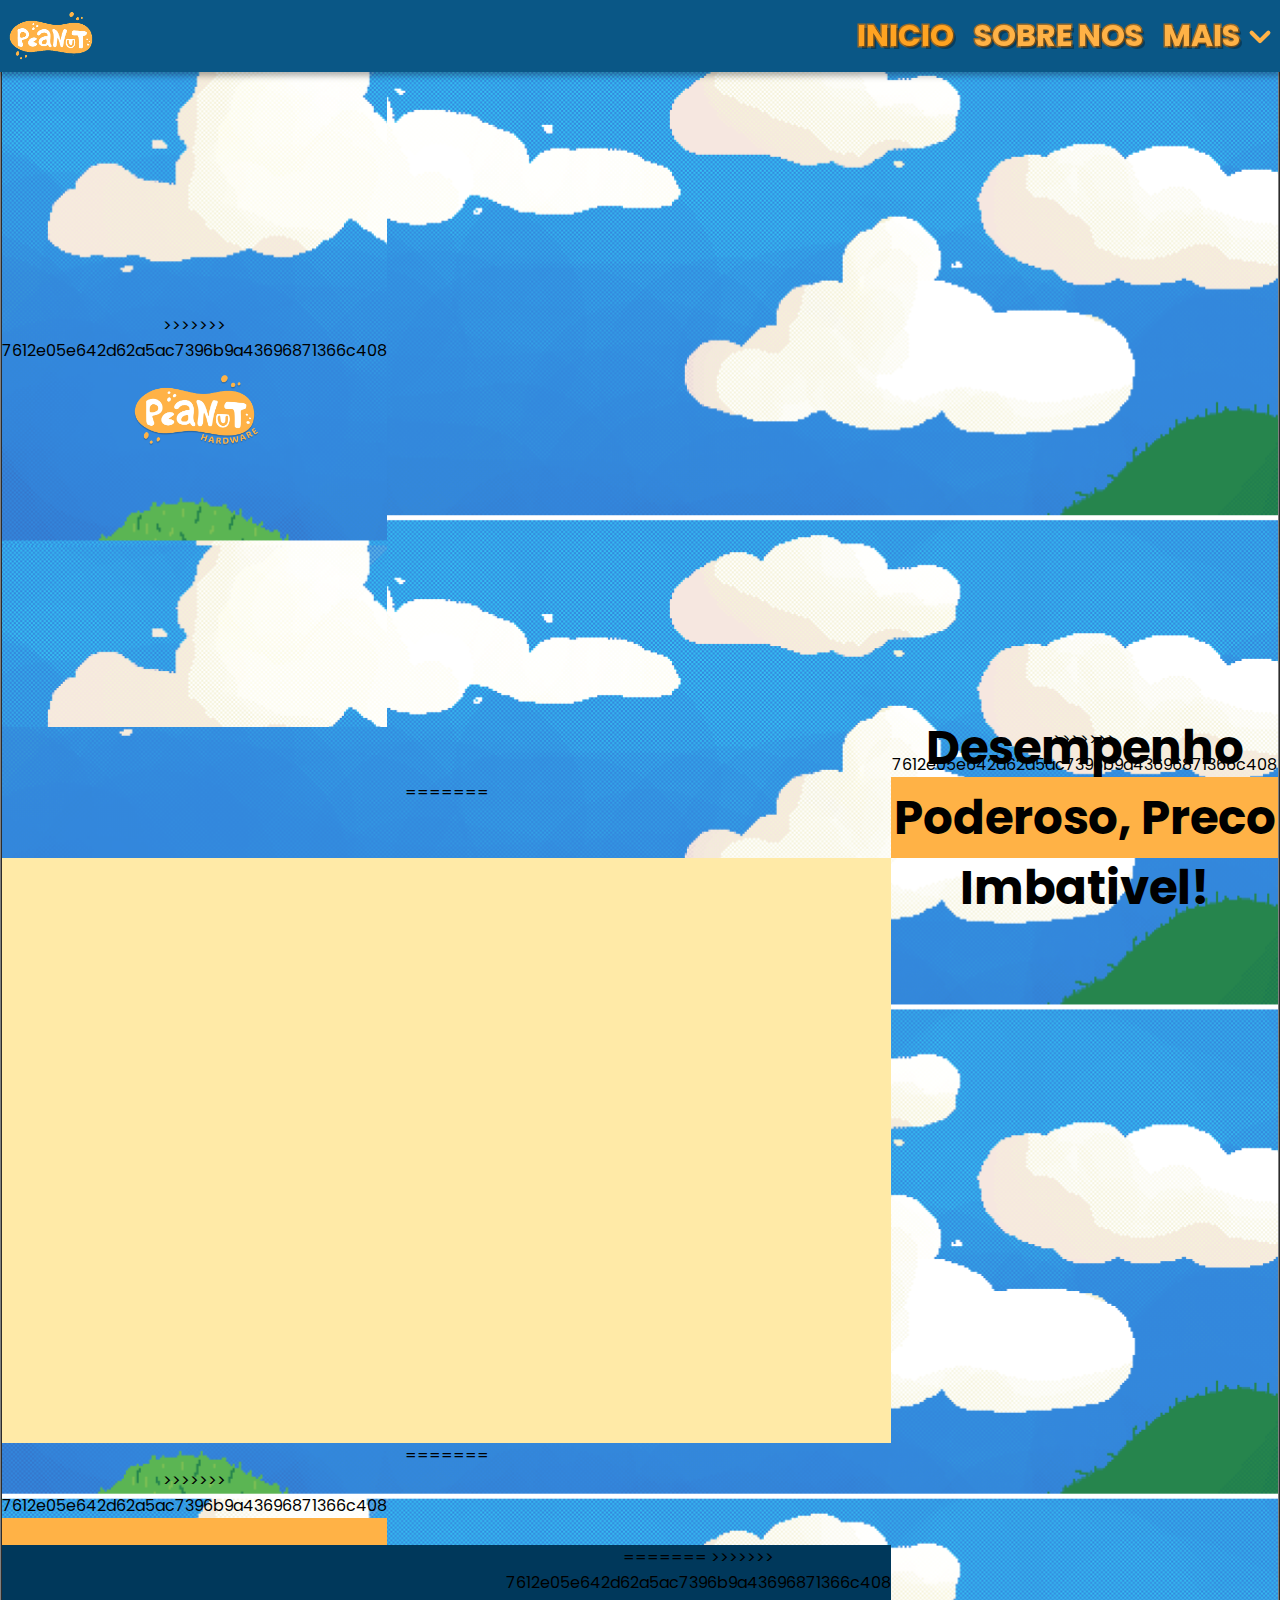
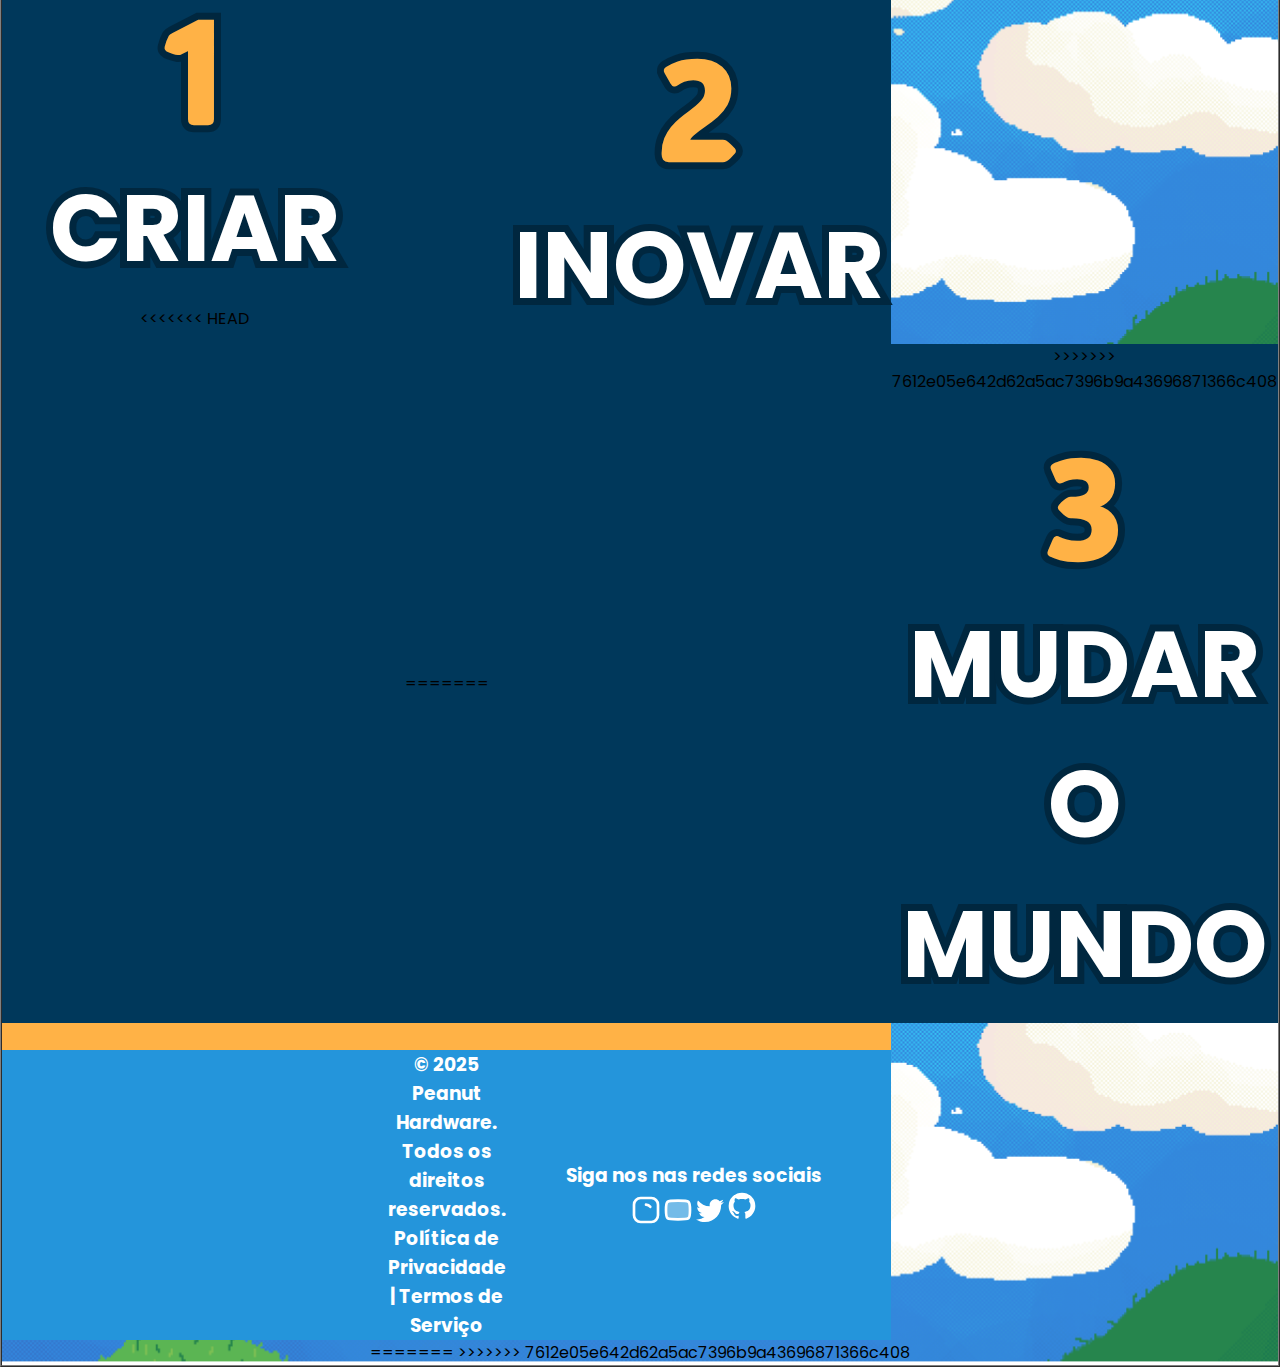
==== commit edbacd5c: "wsdasd" ====
--- a/index.html
+++ b/index.html
@@ -33,24 +33,41 @@
 
     </div>
 
+<<<<<<< HEAD
     <table cellspacing="0" cellpadding="0" border width="100%">
         <tr id="linha1">
             <td colspan="3">
+=======
+    <table cellspacing="0" cellpadding="0" border="0" width="100%">
+        <tr id="linha1">
+            <td>
+>>>>>>> 7612e05e642d62a5ac7396b9a43696871366c408
                 <img id="logo" src="Assets/logo/Logo.png" alt="Logo">
             </td>
         </tr>
         <tr id="linha2">
+<<<<<<< HEAD
             <td colspan="3">
+=======
+            <td>
+>>>>>>> 7612e05e642d62a5ac7396b9a43696871366c408
                 <div class="barraTitulo">
                     <h3>Desempenho Poderoso, Preco Imbativel!</h3>
                 </div>
             </td>
         </tr>
         <tr id="linha3">
+<<<<<<< HEAD
             <td colspan="3"></td>
         </tr>
         <tr id="linha4">
             <td colspan="3">
+=======
+            <td></td>
+        </tr>
+        <tr id="linha4">
+            <td>
+>>>>>>> 7612e05e642d62a5ac7396b9a43696871366c408
                 <div class="separador"></div>
             </td>
 
@@ -63,11 +80,14 @@
                         <h3>CRIAR</h3>
                     </div>
                 </div>
+<<<<<<< HEAD
             </td>
             <td>
 
             </td>
             <td>
+=======
+>>>>>>> 7612e05e642d62a5ac7396b9a43696871366c408
                 <div class="anaRoubada">
                     <h3 class="numero">2</h3>
                     <div>
@@ -77,7 +97,11 @@
             </td>
         </tr>
         <tr class="linha5">
+<<<<<<< HEAD
             <td colspan="3">
+=======
+            <td>
+>>>>>>> 7612e05e642d62a5ac7396b9a43696871366c408
                 <div class="anaRoubada">
                     <h3 class="numero">3</h3>
                     <div>
@@ -87,6 +111,7 @@
             </td>
         </tr>
         <tr class="separador">
+<<<<<<< HEAD
             <td colspan="3"></td>
         </tr>
         <tr id="rodape">
@@ -114,6 +139,12 @@
 
 
     <!--<footer id="rodape">
+=======
+            <td></td>
+        </tr>
+    </table>
+    <footer id="rodape">
+>>>>>>> 7612e05e642d62a5ac7396b9a43696871366c408
         <div style="width: 17%;"></div>
         <div>
             <h3>© 2025 Peanut Hardware. Todos os direitos reservados. <br> Política de Privacidade | Termos de Serviço </h3>
@@ -127,7 +158,11 @@
                 <a href="https://github.com/amendoa657/"> <svg xmlns="http://www.w3.org/2000/svg" width="32" height="32" viewBox="0 0 24 24"><path fill="currentColor" d="M12 2A10 10 0 0 0 2 12c0 4.42 2.87 8.17 6.84 9.5c.5.08.66-.23.66-.5v-1.69c-2.77.6-3.36-1.34-3.36-1.34c-.46-1.16-1.11-1.47-1.11-1.47c-.91-.62.07-.6.07-.6c1 .07 1.53 1.03 1.53 1.03c.87 1.52 2.34 1.07 2.91.83c.09-.65.35-1.09.63-1.34c-2.22-.25-4.55-1.11-4.55-4.92c0-1.11.38-2 1.03-2.71c-.1-.25-.45-1.29.1-2.64c0 0 .84-.27 2.75 1.02c.79-.22 1.65-.33 2.5-.33s1.71.11 2.5.33c1.91-1.29 2.75-1.02 2.75-1.02c.55 1.35.2 2.39.1 2.64c.65.71 1.03 1.6 1.03 2.71c0 3.82-2.34 4.66-4.57 4.91c.36.31.69.92.69 1.85V21c0 .27.16.59.67.5C19.14 20.16 22 16.42 22 12A10 10 0 0 0 12 2"/></svg> </a>
             </div>
         </div>
+<<<<<<< HEAD
     </footer>-->
+=======
+    </footer>
+>>>>>>> 7612e05e642d62a5ac7396b9a43696871366c408
 
 
 </body>
--- a/styleIndex.css
+++ b/styleIndex.css
@@ -54,12 +54,20 @@
     left: 87.5%;
     border-radius: 10px;
     opacity: 0;
-    
+<<<<<<< HEAD
+    
+=======
+    z-index: -99;
+>>>>>>> 7612e05e642d62a5ac7396b9a43696871366c408
 }
 
 #mais:hover #quadradoMais {
     opacity: 1;
+<<<<<<< HEAD
     box-shadow: 0px 4px 6px rgba(0, 0, 0, 0.4);
+=======
+    z-index: 99;
+>>>>>>> 7612e05e642d62a5ac7396b9a43696871366c408
     
 }
 
@@ -142,13 +150,21 @@
 .anaRoubadaLinha1 {
     margin-left: 10%;
     margin-right: 10%;
+<<<<<<< HEAD
+=======
+    display: flex; 
+>>>>>>> 7612e05e642d62a5ac7396b9a43696871366c408
     justify-content: space-between;
 }
 
 #rodape {
     background-color: #2495DB;
     height: 15vh;
-
+<<<<<<< HEAD
+
+=======
+    display: flex;
+>>>>>>> 7612e05e642d62a5ac7396b9a43696871366c408
     justify-content: space-between; /* Centraliza horizontalmente */
     align-items: center; /* Centraliza verticalmente */
     text-align: center; 
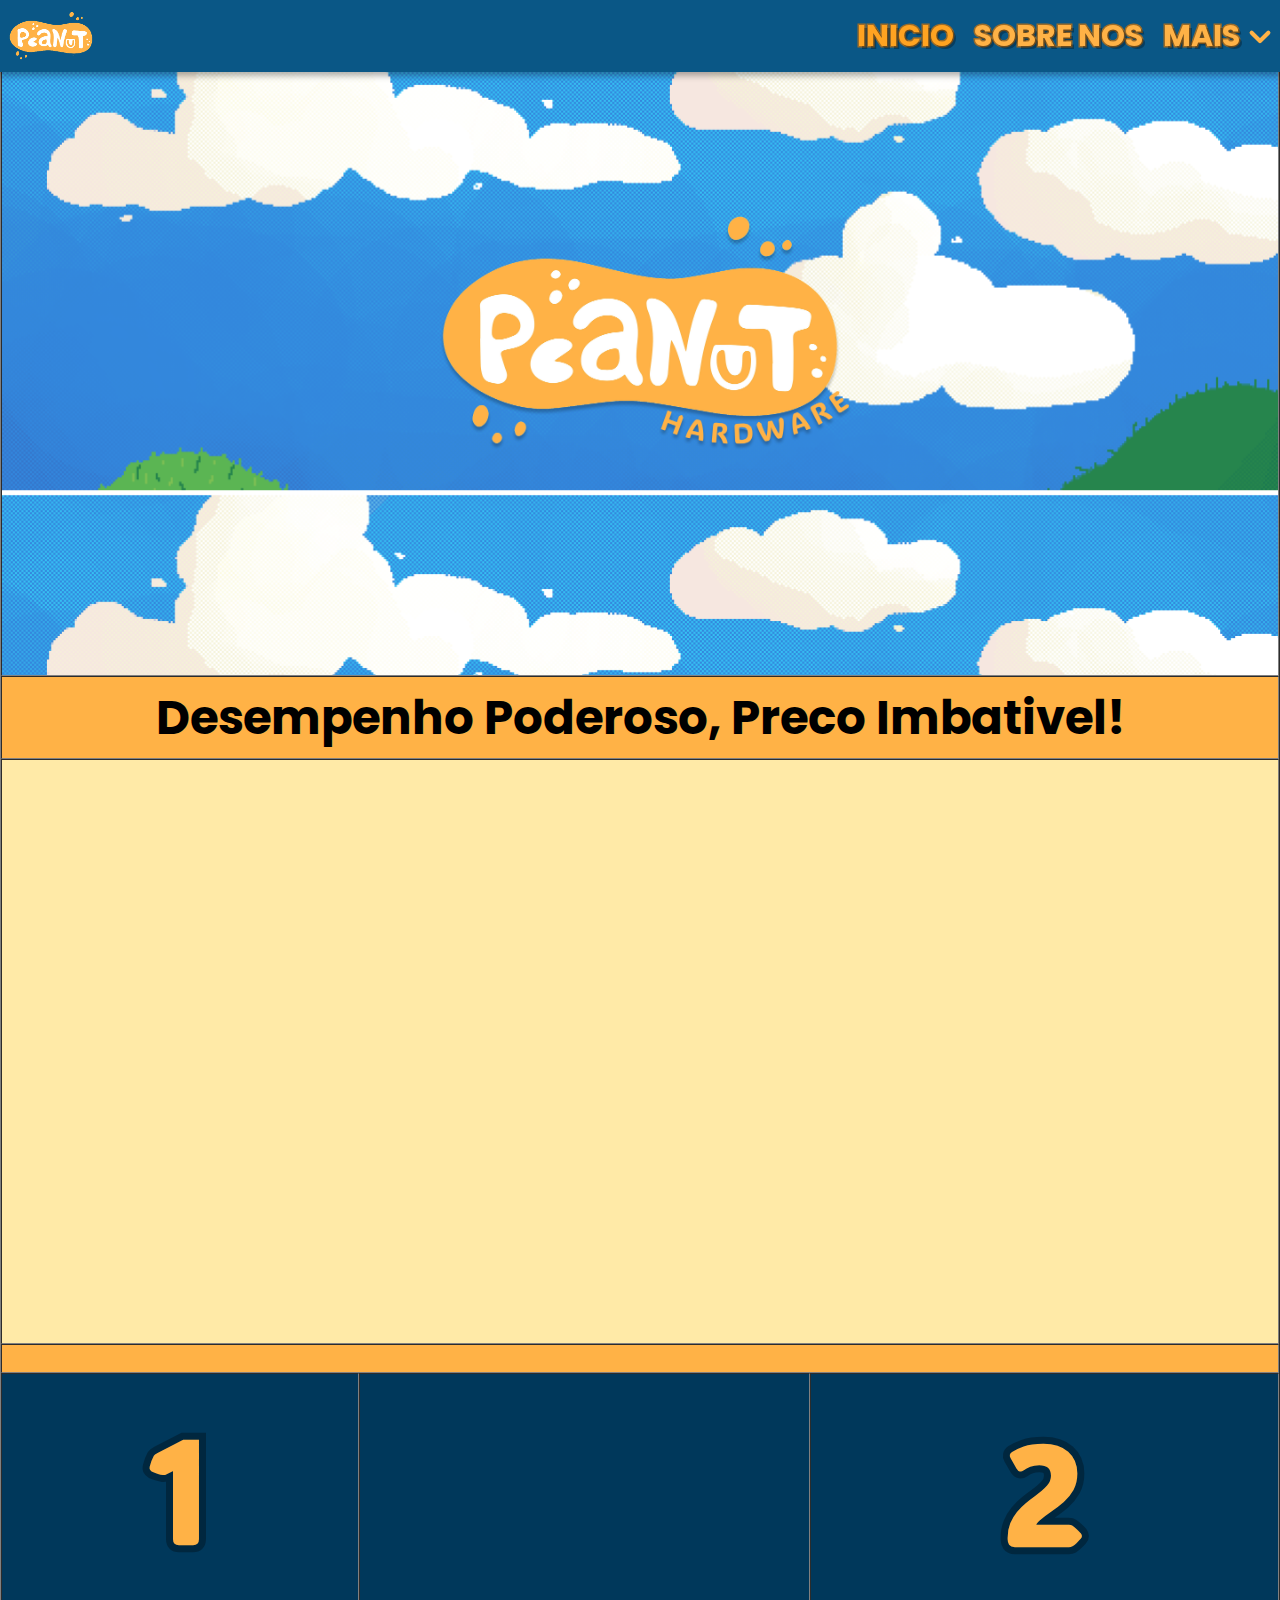
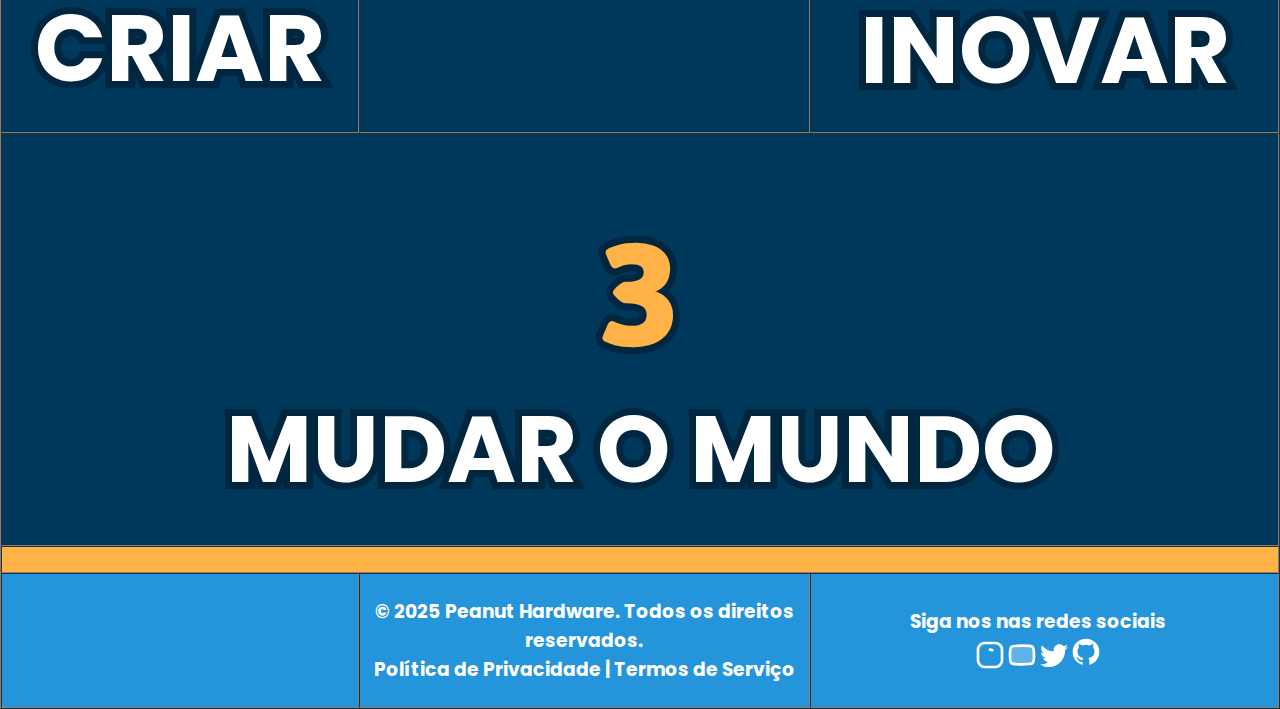
==== commit b76f2a53: "arrumei" ====
--- a/index.html
+++ b/index.html
@@ -33,41 +33,24 @@
 
     </div>
 
-<<<<<<< HEAD
     <table cellspacing="0" cellpadding="0" border width="100%">
         <tr id="linha1">
             <td colspan="3">
-=======
-    <table cellspacing="0" cellpadding="0" border="0" width="100%">
-        <tr id="linha1">
-            <td>
->>>>>>> 7612e05e642d62a5ac7396b9a43696871366c408
                 <img id="logo" src="Assets/logo/Logo.png" alt="Logo">
             </td>
         </tr>
         <tr id="linha2">
-<<<<<<< HEAD
             <td colspan="3">
-=======
-            <td>
->>>>>>> 7612e05e642d62a5ac7396b9a43696871366c408
                 <div class="barraTitulo">
                     <h3>Desempenho Poderoso, Preco Imbativel!</h3>
                 </div>
             </td>
         </tr>
         <tr id="linha3">
-<<<<<<< HEAD
             <td colspan="3"></td>
         </tr>
         <tr id="linha4">
             <td colspan="3">
-=======
-            <td></td>
-        </tr>
-        <tr id="linha4">
-            <td>
->>>>>>> 7612e05e642d62a5ac7396b9a43696871366c408
                 <div class="separador"></div>
             </td>
 
@@ -80,14 +63,11 @@
                         <h3>CRIAR</h3>
                     </div>
                 </div>
-<<<<<<< HEAD
             </td>
             <td>
 
             </td>
             <td>
-=======
->>>>>>> 7612e05e642d62a5ac7396b9a43696871366c408
                 <div class="anaRoubada">
                     <h3 class="numero">2</h3>
                     <div>
@@ -97,11 +77,7 @@
             </td>
         </tr>
         <tr class="linha5">
-<<<<<<< HEAD
             <td colspan="3">
-=======
-            <td>
->>>>>>> 7612e05e642d62a5ac7396b9a43696871366c408
                 <div class="anaRoubada">
                     <h3 class="numero">3</h3>
                     <div>
@@ -111,7 +87,6 @@
             </td>
         </tr>
         <tr class="separador">
-<<<<<<< HEAD
             <td colspan="3"></td>
         </tr>
         <tr id="rodape">
@@ -139,12 +114,6 @@
 
 
     <!--<footer id="rodape">
-=======
-            <td></td>
-        </tr>
-    </table>
-    <footer id="rodape">
->>>>>>> 7612e05e642d62a5ac7396b9a43696871366c408
         <div style="width: 17%;"></div>
         <div>
             <h3>© 2025 Peanut Hardware. Todos os direitos reservados. <br> Política de Privacidade | Termos de Serviço </h3>
@@ -158,11 +127,7 @@
                 <a href="https://github.com/amendoa657/"> <svg xmlns="http://www.w3.org/2000/svg" width="32" height="32" viewBox="0 0 24 24"><path fill="currentColor" d="M12 2A10 10 0 0 0 2 12c0 4.42 2.87 8.17 6.84 9.5c.5.08.66-.23.66-.5v-1.69c-2.77.6-3.36-1.34-3.36-1.34c-.46-1.16-1.11-1.47-1.11-1.47c-.91-.62.07-.6.07-.6c1 .07 1.53 1.03 1.53 1.03c.87 1.52 2.34 1.07 2.91.83c.09-.65.35-1.09.63-1.34c-2.22-.25-4.55-1.11-4.55-4.92c0-1.11.38-2 1.03-2.71c-.1-.25-.45-1.29.1-2.64c0 0 .84-.27 2.75 1.02c.79-.22 1.65-.33 2.5-.33s1.71.11 2.5.33c1.91-1.29 2.75-1.02 2.75-1.02c.55 1.35.2 2.39.1 2.64c.65.71 1.03 1.6 1.03 2.71c0 3.82-2.34 4.66-4.57 4.91c.36.31.69.92.69 1.85V21c0 .27.16.59.67.5C19.14 20.16 22 16.42 22 12A10 10 0 0 0 12 2"/></svg> </a>
             </div>
         </div>
-<<<<<<< HEAD
     </footer>-->
-=======
-    </footer>
->>>>>>> 7612e05e642d62a5ac7396b9a43696871366c408
 
 
 </body>
--- a/styleIndex.css
+++ b/styleIndex.css
@@ -54,20 +54,12 @@
     left: 87.5%;
     border-radius: 10px;
     opacity: 0;
-<<<<<<< HEAD
     
-=======
-    z-index: -99;
->>>>>>> 7612e05e642d62a5ac7396b9a43696871366c408
 }
 
 #mais:hover #quadradoMais {
     opacity: 1;
-<<<<<<< HEAD
     box-shadow: 0px 4px 6px rgba(0, 0, 0, 0.4);
-=======
-    z-index: 99;
->>>>>>> 7612e05e642d62a5ac7396b9a43696871366c408
     
 }
 
@@ -150,21 +142,12 @@
 .anaRoubadaLinha1 {
     margin-left: 10%;
     margin-right: 10%;
-<<<<<<< HEAD
-=======
-    display: flex; 
->>>>>>> 7612e05e642d62a5ac7396b9a43696871366c408
     justify-content: space-between;
 }
 
 #rodape {
     background-color: #2495DB;
     height: 15vh;
-<<<<<<< HEAD
-
-=======
-    display: flex;
->>>>>>> 7612e05e642d62a5ac7396b9a43696871366c408
     justify-content: space-between; /* Centraliza horizontalmente */
     align-items: center; /* Centraliza verticalmente */
     text-align: center; 
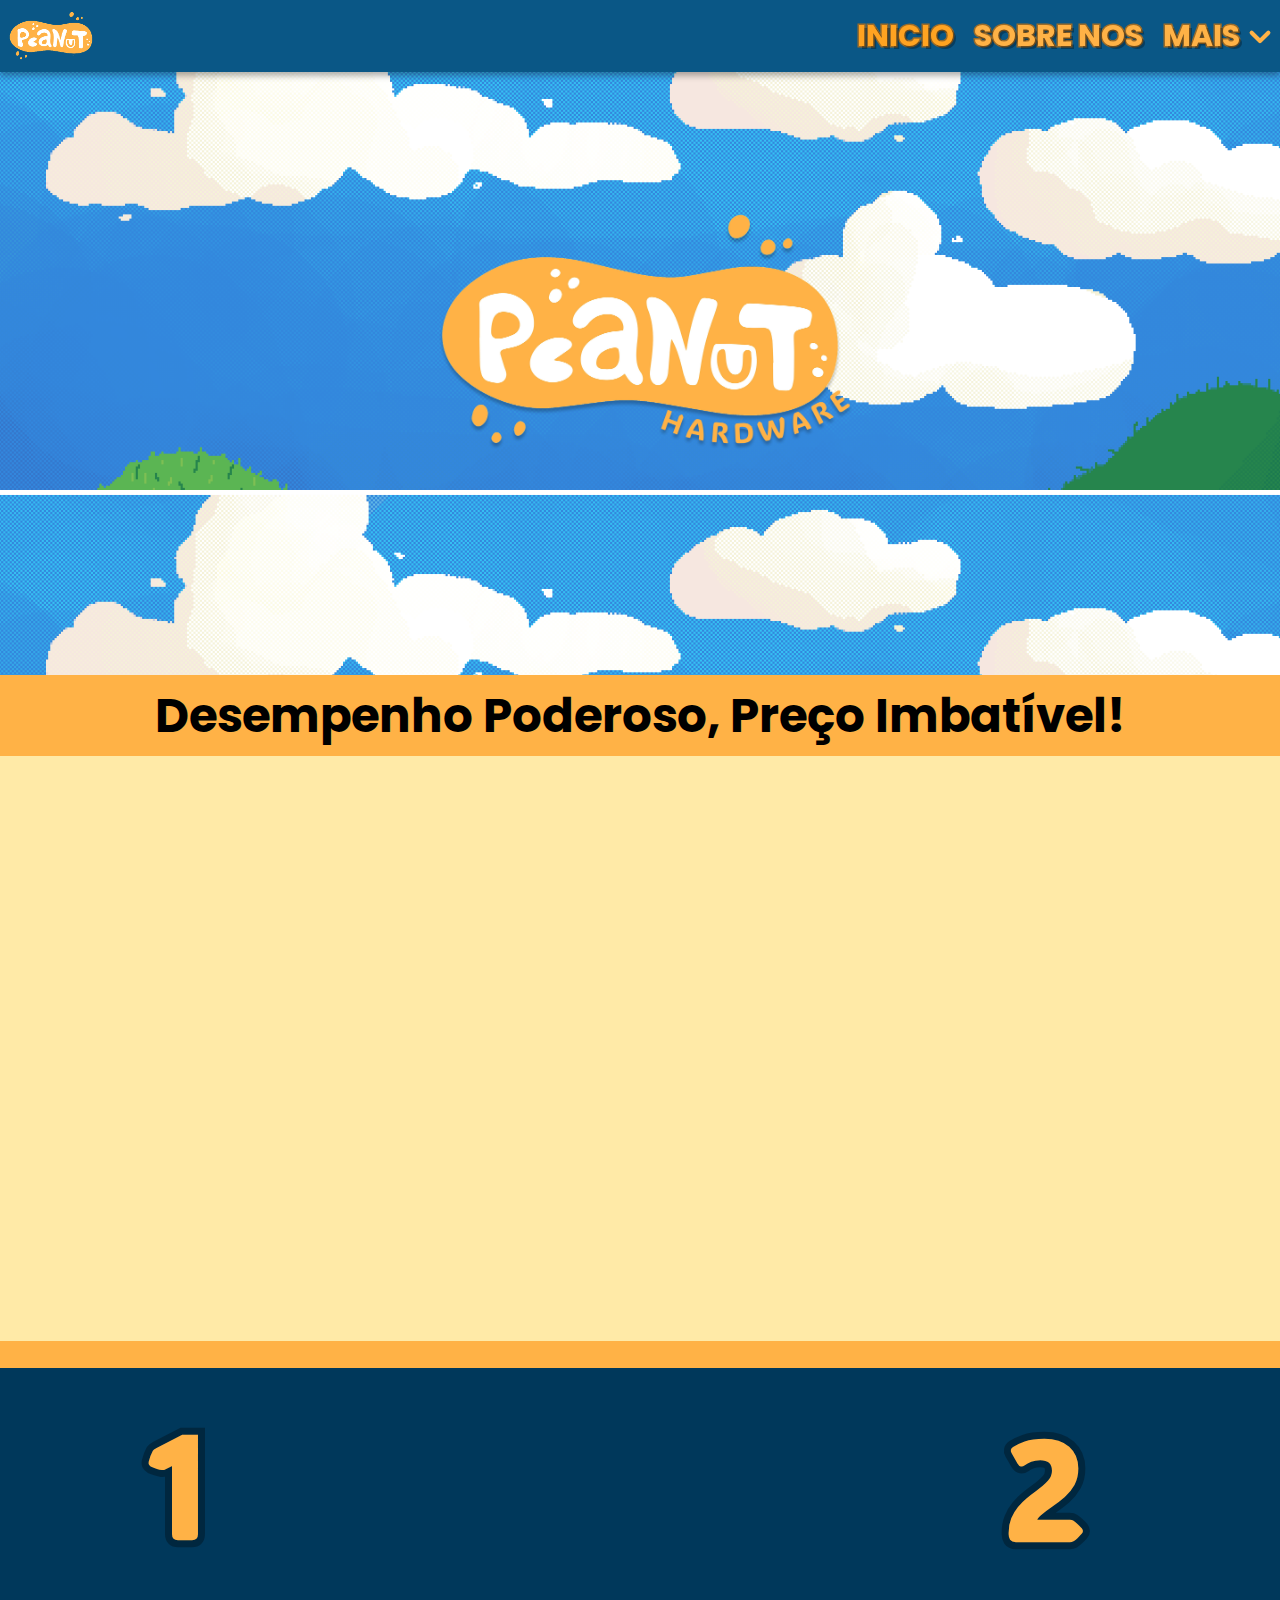
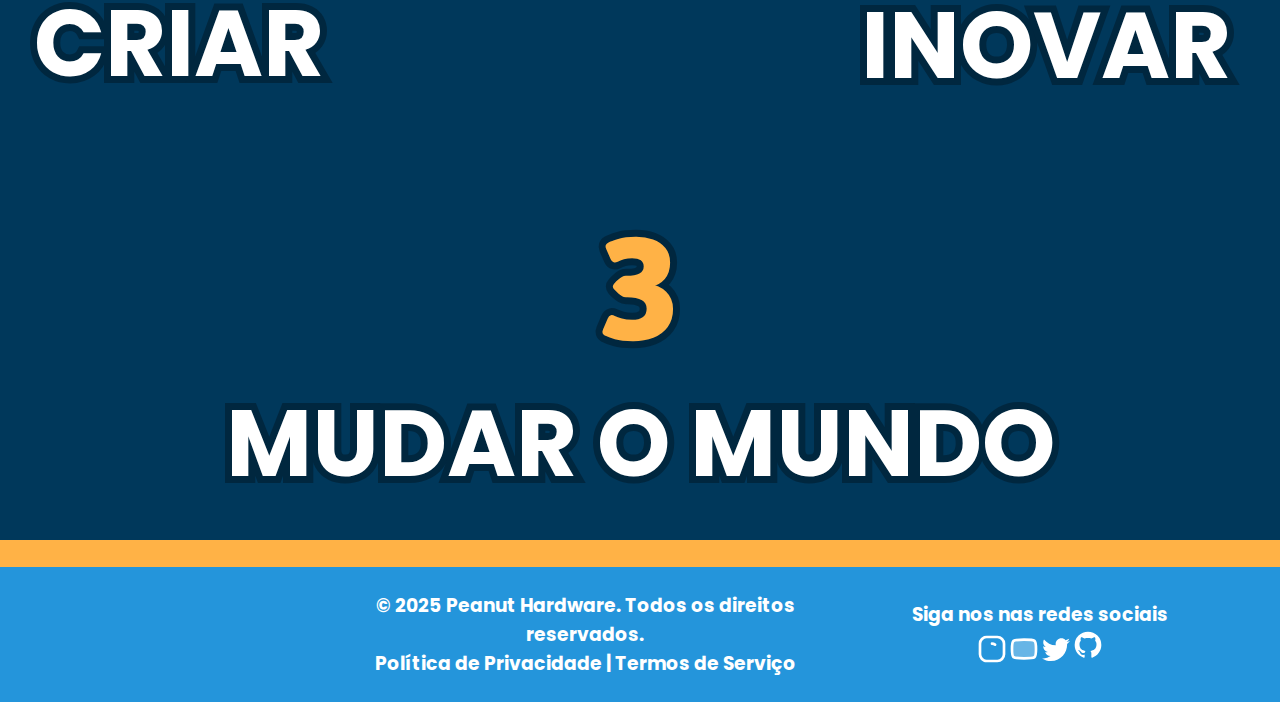
==== commit 4e2ea328: "a" ====
--- a/index.html
+++ b/index.html
@@ -26,14 +26,14 @@
             <div id="quadradoMais">
                 <a href="Processadores.html"> <h3>Processadores</h3> </a>
                 <a href=""> <h3>Memoria Ram</h3> </a>
-                <a href=""> <h3>Contate nos</h3> </a>
+                <a href="Contato.html"> <h3>Contate nos</h3> </a>
             </div>
         </div>
 
 
     </div>
 
-    <table cellspacing="0" cellpadding="0" border width="100%">
+    <table cellspacing="0" cellpadding="0"  width="100%">
         <tr id="linha1">
             <td colspan="3">
                 <img id="logo" src="Assets/logo/Logo.png" alt="Logo">
@@ -42,7 +42,7 @@
         <tr id="linha2">
             <td colspan="3">
                 <div class="barraTitulo">
-                    <h3>Desempenho Poderoso, Preco Imbativel!</h3>
+                    <h3>Desempenho Poderoso, Preço Imbatível!</h3>
                 </div>
             </td>
         </tr>
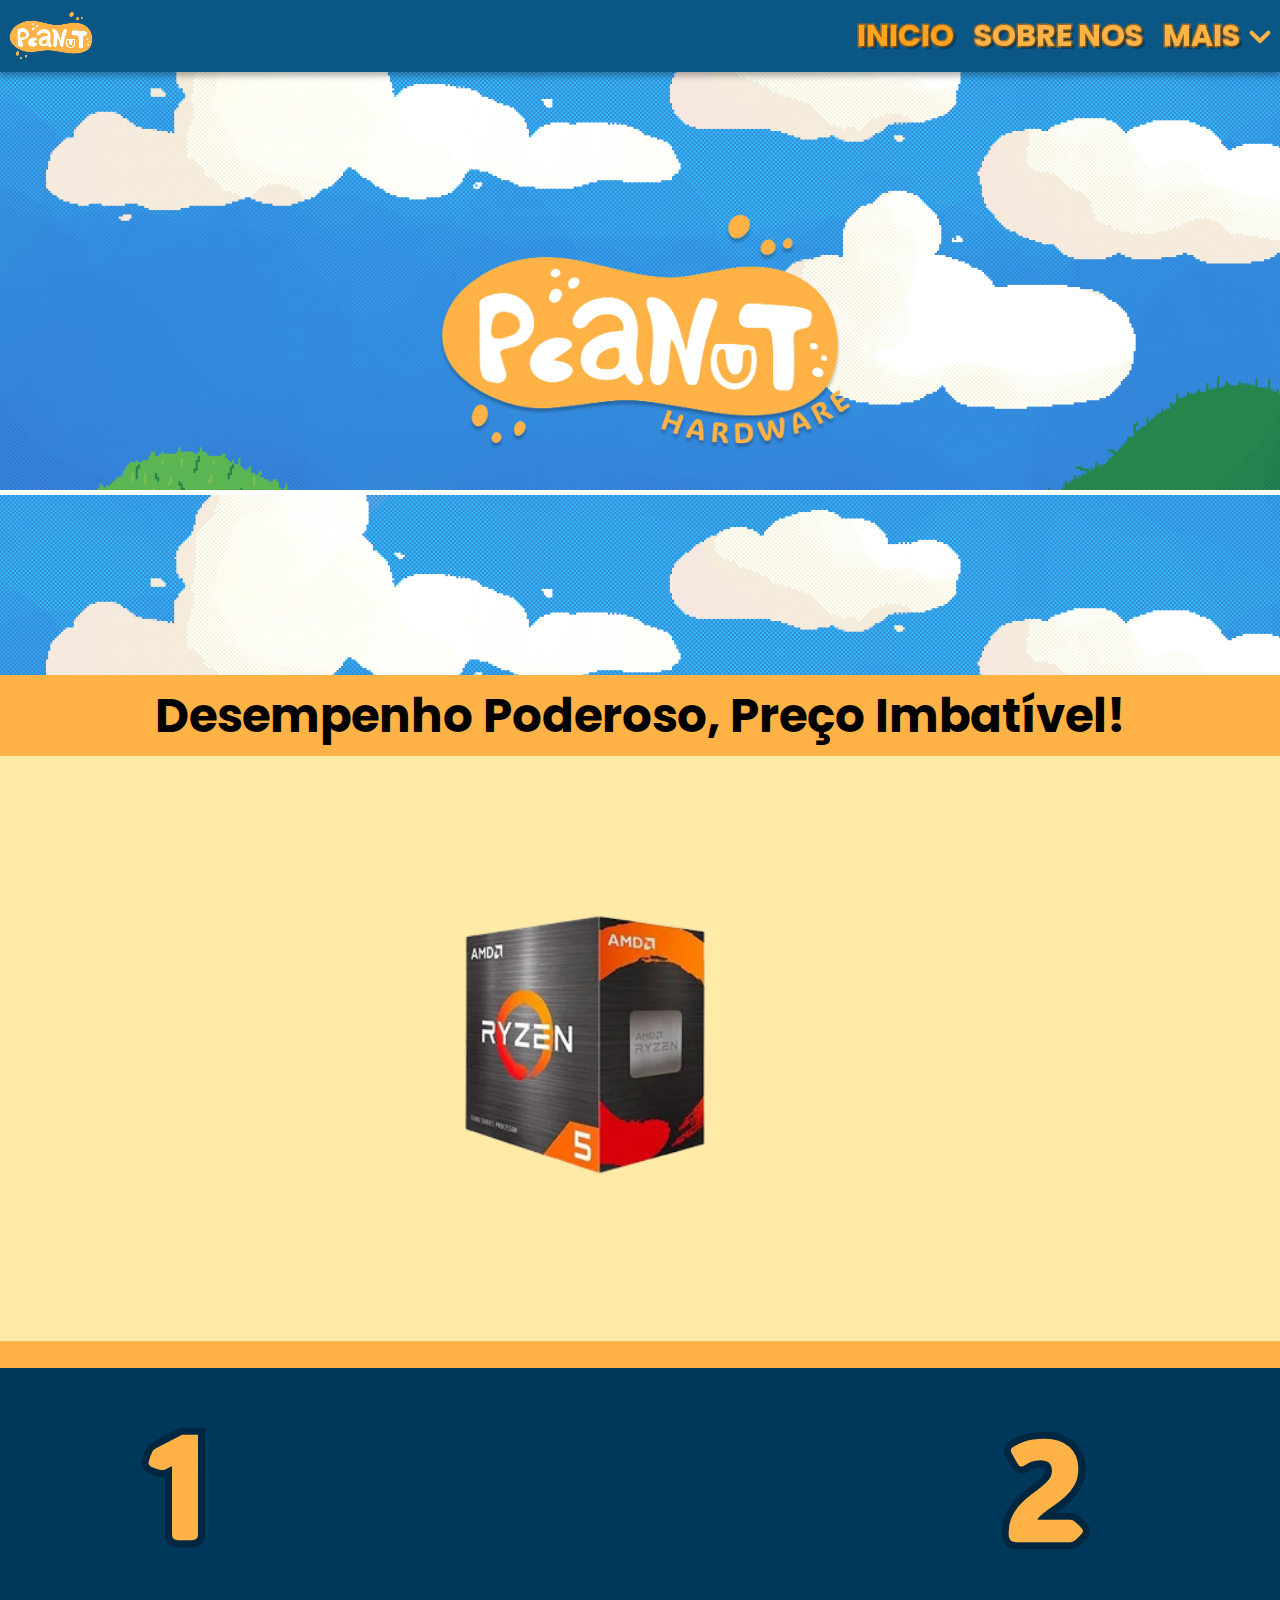
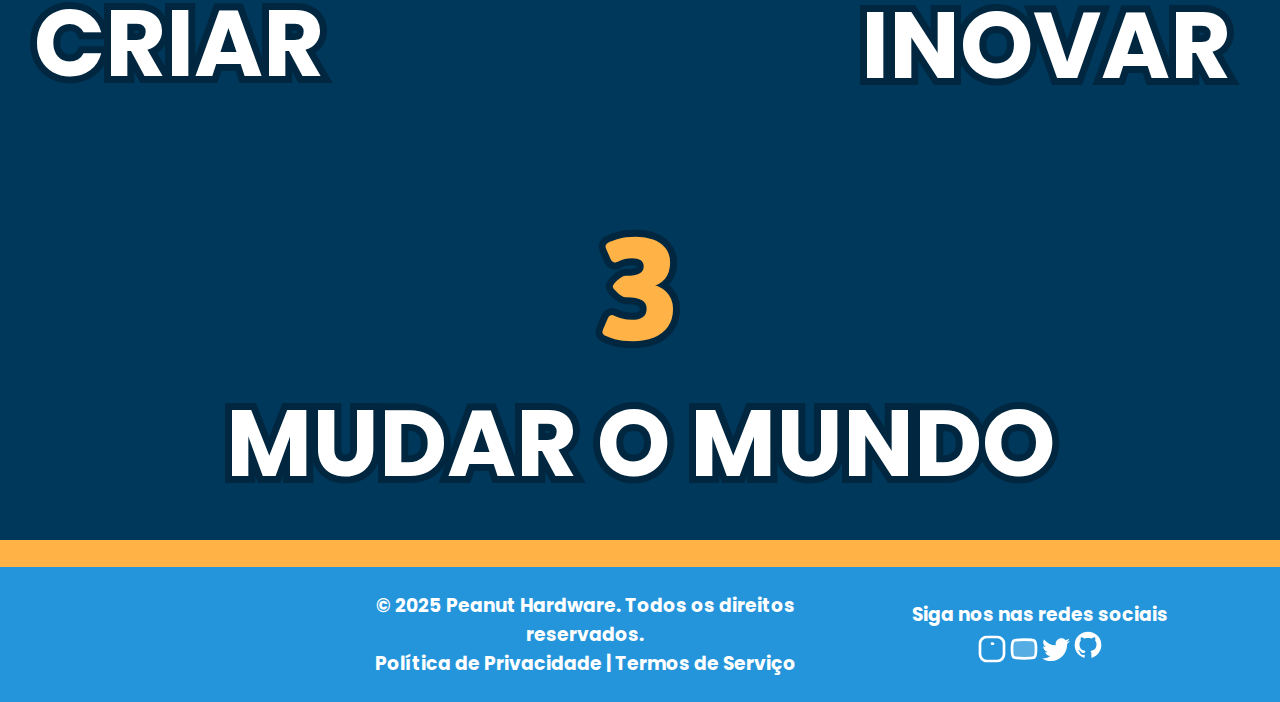
==== commit ecae3731: "-areruasdas" ====
--- a/index.html
+++ b/index.html
@@ -25,7 +25,7 @@
             <svg xmlns="http://www.w3.org/2000/svg" width="40" height="40" viewBox="0 0 24 24"><path fill="none" stroke="currentColor" stroke-linecap="round" stroke-linejoin="round" stroke-width="2.5" d="m7 10l5 5m0 0l5-5"/></svg>
             <div id="quadradoMais">
                 <a href="Processadores.html"> <h3>Processadores</h3> </a>
-                <a href=""> <h3>Memoria Ram</h3> </a>
+                <a href="MemoriaRam.html"> <h3>Memoria Ram</h3> </a>
                 <a href="Contato.html"> <h3>Contate nos</h3> </a>
             </div>
         </div>
@@ -47,7 +47,17 @@
             </td>
         </tr>
         <tr id="linha3">
-            <td colspan="3"></td>
+            <td>
+
+            </td>
+            <td>
+                <div class="carrosel">
+                    <img style="width: 70%;" src="Assets/produtos/Ryzen.png" alt="ryzen">
+                </div>
+            </td>
+            <td>
+
+            </td>
         </tr>
         <tr id="linha4">
             <td colspan="3">
--- a/styleIndex.css
+++ b/styleIndex.css
@@ -104,6 +104,7 @@
     width: 100%;
     height: 65vh;
     background-color: #FFEAA7;
+    text-align: center;
 }
 
 .linha5 {
@@ -189,3 +190,4 @@
     text-decoration: none;
 
 }
+
